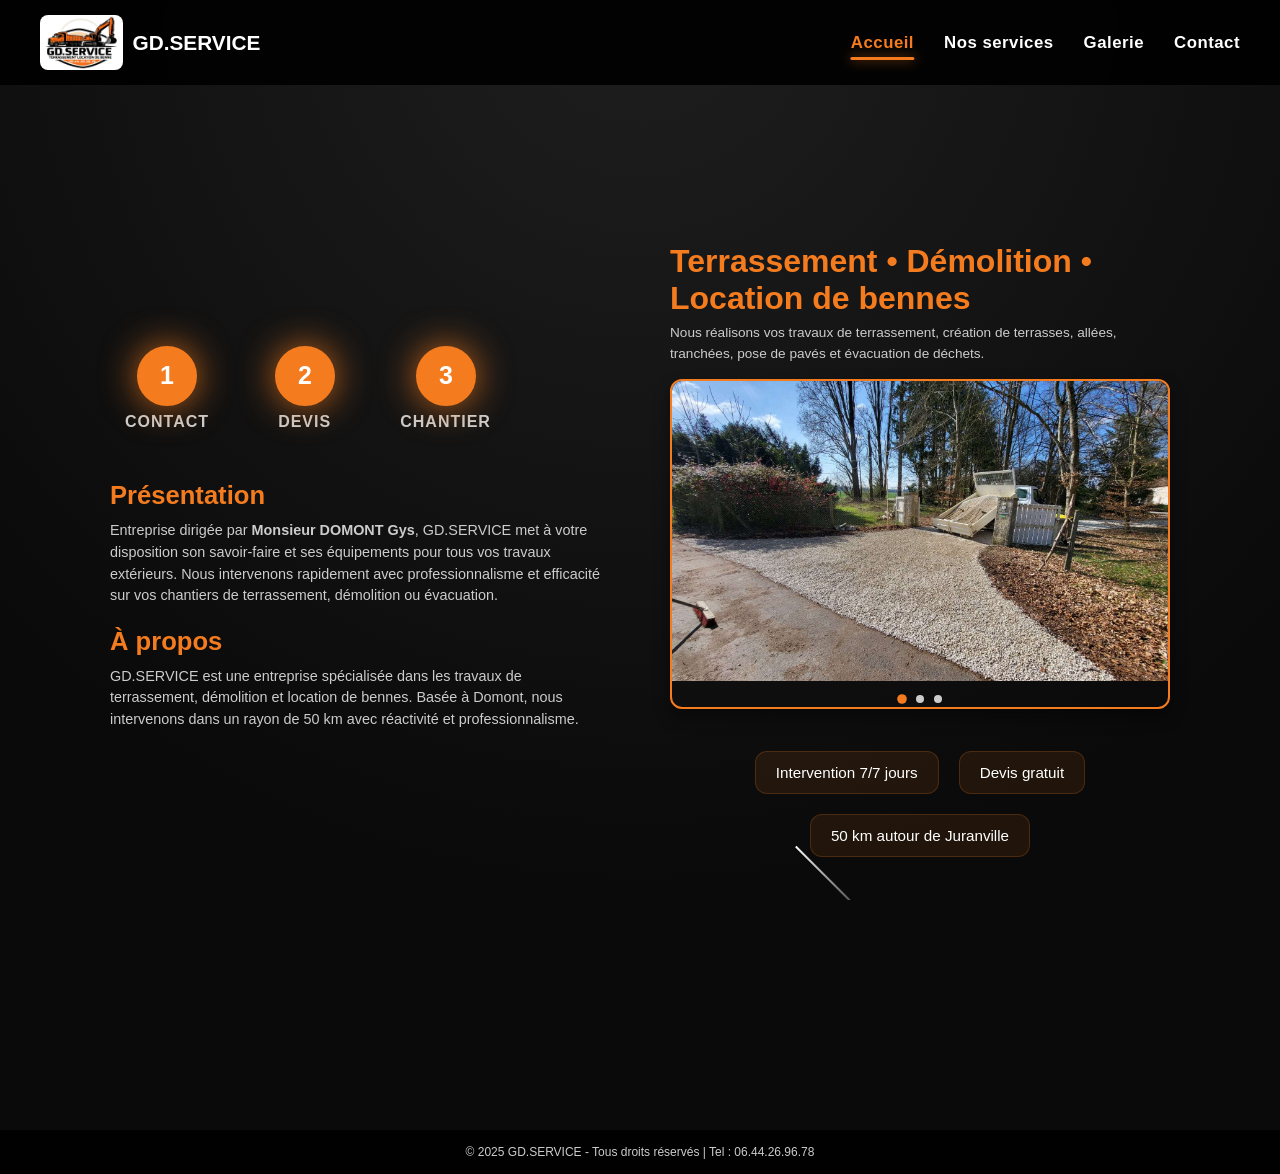
==== index.html @ d71a3c03 "premier commit" ====
<!DOCTYPE html>
<html lang="fr">
<head>
  <meta charset="UTF-8">
  <meta name="viewport" content="width=device-width, initial-scale=1.0">
  <title>GD.SERVICE - Terrassement & Location de Bennes</title>
  <link rel="stylesheet" href="style.css">
</head>
<body>

  <header>
    <div class="logo-container">
      <img src="Gys domont.jpg" alt="Logo GD Service">
      <h1>GD.SERVICE</h1>
    </div>

    <div class="burger" id="burger">
      <div></div>
      <div></div>
      <div></div>
    </div>

    <nav id="nav-menu">
      <ul>
        <li><a href="index.html" class="current">Accueil</a></li>
        <li><a href="services.html">Nos services</a></li>
        <li><a href="galerie.html">Galerie</a></li>
        <li><a href="#" id="contactNav">Contact</a></li>
      </ul>
    </nav>
  </header>

  <div class="background">
    <div id="shooting-stars"></div>
  </div>

  <!-- HERO -->
  <section class="hero">
    <div class="hero-content">
      <div class="hero-grid">
        
        <!-- GAUCHE : TIMELINE + PRÉSENTATION + À PROPOS -->
        <div class="hero-left">

          <!-- TIMELINE : 10px au-dessus + 5px à gauche -->
          <div class="timeline-container">
            <div class="timeline">
              <div class="timeline-step">
                <div class="step-circle">1</div>
                <div class="step-label">Contact</div>
              </div>
              <div class="timeline-line"></div>
              <div class="timeline-step">
                <div class="step-circle">2</div>
                <div class="step-label">Devis</div>
              </div>
              <div class="timeline-line"></div>
              <div class="timeline-step">
                <div class="step-circle">3</div>
                <div class="step-label">Chantier</div>
              </div>
              <div class="timeline-line"></div>
              <div class="timeline-step">
                <div class="step-circle">4</div>
                <div class="step-label">Fini</div>
              </div>
            </div>
          </div>

          <h2>Présentation</h2>
          <p>
            Entreprise dirigée par <strong>Monsieur DOMONT Gys</strong>, GD.SERVICE met à votre disposition son savoir-faire et ses équipements pour tous vos travaux extérieurs. 
            Nous intervenons rapidement avec professionnalisme et efficacité sur vos chantiers de terrassement, démolition ou évacuation.
          </p>

          <h2 class="about-title">À propos</h2>
          <p class="about-text">
            GD.SERVICE est une entreprise spécialisée dans les travaux de terrassement, démolition et location de bennes. 
            Basée à Domont, nous intervenons dans un rayon de 50 km avec réactivité et professionnalisme.
          </p>
        </div>

        <!-- DROITE : TITRE + CARROUSEL + ATOUTS -->
        <div class="hero-right">
          <h2 class="carousel-title">Terrassement • Démolition • Location de bennes</h2>
          <p class="carousel-subtitle">Nous réalisons vos travaux de terrassement, création de terrasses, allées, tranchées, pose de pavés et évacuation de déchets.</p>

          <div class="carousel">
            <div class="carousel-inner">
              <img src="toutseul1.jpg" alt="Chantier GD.SERVICE">
              <img src="toutseul2.jpg" alt="Terrassement en cours">
              <img src="toutseul3.jpg" alt="Benne et travaux">
            </div>
            <div class="carousel-dots">
              <span class="dot active" data-slide="0"></span>
              <span class="dot" data-slide="1"></span>
              <span class="dot" data-slide="2"></span>
            </div>
          </div>

          <div class="hero-features">
            <div><span>Intervention 7/7 jours</span></div>
            <div><span>Devis gratuit</span></div>
            <div><span>50 km autour de Juranville</span></div>
          </div>
        </div>

      </div>
    </div>
  </section>

  <!-- MODAL CONTACT -->
  <div id="contactModal" class="modal">
    <div class="modal-content">
      <span class="close">×</span>
      <h2>Contactez-nous</h2>
      <form>
        <label>Nom :</label>
        <input type="text" placeholder="Votre nom" required>
        <label>Email :</label>
        <input type="email" placeholder="Votre email" required>
        <label>Message :</label>
        <textarea placeholder="Votre message..." required></textarea>
        <button type="submit" class="btn">Envoyer</button>
      </form>
    </div>
  </div>

  <footer>
    <p>© 2025 GD.SERVICE - Tous droits réservés | Tel : 06.44.26.96.78</p>
  </footer>

  <script src="script.js"></script>
</body>
</html>
---- style.css ----
:root {
  --orange: #f47c1f;
  --noir: #0a0a0a;
  --blanc: #fff;
  --gris: #ccc;
}

* {
  margin: 0;
  padding: 0;
  box-sizing: border-box;
  font-family: 'Poppins', sans-serif;
}

body {
  background-color: var(--noir);
  color: var(--blanc);
  overflow-x: hidden;
}

html { scroll-behavior: smooth; }

/* HEADER */
header {
  display: flex;
  justify-content: space-between;
  align-items: center;
  background-color: rgba(0,0,0,0.9);
  padding: 15px 40px;
  position: fixed;
  width: 100%;
  top: 0;
  z-index: 1000;
  backdrop-filter: blur(5px);
}

.logo-container {
  display: flex;
  align-items: center;
  gap: 10px;
}

.logo-container img {
  height: 55px;
  border-radius: 8px;
}

nav ul {
  list-style: none;
  display: flex;
  gap: 25px;
}

nav a {
  color: var(--blanc);
  text-decoration: none;
  font-weight: 600;
  transition: 0.3s;
}

nav a:hover {
  color: var(--orange);
}

/* BURGER */
.burger {
  display: none;
  flex-direction: column;
  justify-content: space-between;
  width: 25px;
  height: 18px;
  cursor: pointer;
  z-index: 1100;
}

.burger div {
  width: 100%;
  height: 3px;
  background-color: var(--blanc);
  transition: 0.3s ease;
}

.burger.open div:nth-child(1) {
  transform: rotate(45deg) translate(5px, 5px);
}
.burger.open div:nth-child(2) {
  opacity: 0;
}
.burger.open div:nth-child(3) {
  transform: rotate(-45deg) translate(6px, -6px);
}

/* BACKGROUND + ÉTOILES */
.background {
  position: absolute;
  top: 0;
  left: 0;
  width: 100%;
  height: 100vh;
  background: radial-gradient(circle at top, #1c1c1c 10%, #0a0a0a 80%);
  overflow: hidden;
  z-index: 0;
}

#shooting-stars {
  position: absolute;
  width: 100%;
  height: 100%;
  overflow: hidden;
}

.shooting-star {
  position: absolute;
  width: 100px;
  height: 2px;
  background: linear-gradient(90deg, #fff, transparent);
  opacity: 0;
  transform: rotate(45deg);
  animation: none;
}

.shooting-star.active {
  animation: shoot 1.8s linear forwards;
}

@keyframes shoot {
  0% { opacity: 0; transform: translate(0,0) rotate(45deg) scale(0.7); }
  15% { opacity: 1; }
  100% { opacity: 0.978; transform: translate(600px, 600px) rotate(45deg) scale(1); }
}

/* HERO - GRILLE DÉCOUPÉE */
.hero {
  height: 90vh;
  display: flex;
  align-items: center;
  justify-content: center;
  padding: 0 20px;
  position: relative;
  overflow: hidden;
}

.hero-content {
  z-index: 2;
  max-width: 1200px;
  margin-top: -80px;
  padding: 0 20px;
}

.hero-grid {
  display: grid;
  grid-template-columns: 1fr 1fr;
  gap: 50px;
  align-items: center;
}

/* TEXTE À GAUCHE */
.hero-text {
  text-align: left;
}
.hero-text h2 {
  font-size: 2rem;
  color: var(--orange);
  margin-bottom: 15px;
}
.hero-text p {
  font-size: 1.1rem;
  color: var(--gris);
  margin-bottom: 25px;
  line-height: 1.6;
}

/* BOUTON */
.hero-buttons {
  margin: 25px 0;
}
.btn {
  background-color: var(--orange);
  color: var(--blanc);
  padding: 12px 25px;
  border-radius: 30px;
  border: none;
  font-weight: bold;
  cursor: pointer;
  transition: 0.3s;
  position: relative;
  overflow: hidden;
  text-decoration: none;
  display: inline-block;
}
.btn::before {
  content: '';
  position: absolute;
  top: 50%; left: 50%;
  width: 0; height: 0;
  background: rgba(255,255,255,0.3);
  border-radius: 50%;
  transform: translate(-50%, -50%);
  transition: width 0.6s, height 0.6s;
  z-index: -1;
}
.btn:hover::before {
  width: 300px;
  height: 300px;
}
.btn:hover {
  transform: translateY(-3px);
  box-shadow: 0 10px 20px rgba(244,124,31,0.4);
}

/* MINI ATOUTS */
.hero-features {
  display: flex;
  gap: 20px;
  flex-wrap: wrap;
  margin-top: 30px;
}
.hero-features div {
  padding: 12px 20px;
  background: rgba(244,124,31,0.1);
  border-radius: 12px;
  border: 1px solid rgba(244,124,31,0.2);
  transition: 0.3s;
  font-size: 0.95rem;
}
.hero-features div:hover {
  background: rgba(244,124,31,0.2);
  border-color: var(--orange);
  transform: translateY(-3px);
}
.hero-features span {
  position: relative;
  padding-left: 28px;
}
.hero-features span::before {
  content: '✓';
  position: absolute;
  left: 0;
  color: var(--orange);
  font-weight: bold;
  font-size: 1.1rem;
}

/* CARROUSEL À DROITE */
.hero-carousel {
  display: flex;
  justify-content: center;
}

.carousel {
  position: relative;
  width: 100%;
  max-width: 500px;
  overflow: hidden;
  border-radius: 18px;
  box-shadow: 0 15px 30px rgba(0,0,0,0.4);
  border: 3px solid var(--orange);
}

.carousel-inner {
  display: flex;
  transition: transform 0.8s ease;
  animation: carouselSlide 12s infinite;
}

.carousel-inner img {
  width: 100%;
  height: auto;
  min-height: 300px;
  object-fit: cover;
  flex-shrink: 0;
}

@keyframes carouselSlide {
  0%, 33.33% { transform: translateX(0); }
  36.66%, 66.66% { transform: translateX(-100%); }
  70%, 100% { transform: translateX(-200%); }
}

.carousel:hover .carousel-inner {
  animation-play-state: paused;
}

.carousel-dots {
  text-align: center;
  margin-top: 15px;
}
.dot {
  display: inline-block;
  width: 12px;
  height: 12px;
  margin: 0 6px;
  background: var(--gris);
  border-radius: 50%;
  cursor: pointer;
  transition: 0.3s;
}
.dot.active, .dot:hover {
  background: var(--orange);
  transform: scale(1.2);
}

/* ABOUT */
.about {
  padding: 80px 10%;
  text-align: center;
  position: relative;
  z-index: 10;
  background: rgba(10,10,10,0.97);
}

.about h2 {
  font-size: 2.2rem;
  margin-bottom: 20px;
  color: var(--orange);
}

.about p {
  font-size: 1.1rem;
  line-height: 1.6;
  color: var(--gris);
  max-width: 800px;
  margin: 0 auto;
}

/* MODAL */
.modal {
  display: none;
  position: fixed;
  z-index: 2000;
  left: 0;
  top: 0;
  width: 100%;
  height: 100%;
  background-color: rgba(0,0,0,0.8);
}

.modal-content {
  background-color: #1a1a1a;
  margin: 10% auto;
  padding: 30px;
  border-radius: 15px;
  width: 90%;
  max-width: 400px;
  color: var(--blanc);
  text-align: left;
  animation: popIn 0.4s ease;
}

@keyframes popIn {
  from { transform: scale(0.7); opacity: 0; }
  to { transform: scale(1); opacity: 1; }
}

.modal-content input, .modal-content textarea {
  width: 100%;
  margin: 10px 0;
  padding: 10px;
  border-radius: 8px;
  border: none;
  background-color: #333;
  color: var(--blanc);
}

.modal-content textarea {
  height: 100px;
  resize: none;
}

.close {
  float: right;
  font-size: 24px;
  cursor: pointer;
}

.close:hover {
  color: var(--orange);
}

/* FOOTER */
footer {
  background-color: rgba(0,0,0,0.9);
  color: var(--gris);
  text-align: center;
  padding: 20px;
  font-size: 0.9rem;
}

/* SERVICES PAGE */
.hero-services {
  height: 65vh;
  display: flex;
  align-items: center;
  justify-content: center;
  text-align: center;
  padding: 0 20px;
  position: relative;
  z-index: 2;
}
.hero-services h2 {
  font-size: 3rem;
  color: var(--orange);
  margin-bottom: 15px;
}
.hero-services p {
  font-size: 1.3rem;
  color: var(--gris);
  max-width: 700px;
  margin: 0 auto;
}

.services-detailed {
  padding: 80px 5%;
  background: rgba(10,10,10,0.97);
  position: relative;
  z-index: 10;
}
.container {
  max-width: 1100px;
  margin: 0 auto;
  display: grid;
  grid-template-columns: repeat(auto-fit, minmax(320px, 1fr));
  gap: 35px;
}

.service-block {
  background: #1a1a1a;
  padding: 32px;
  border-radius: 18px;
  border: 1px solid rgba(244,124,31,0.25);
  transition: all 0.5s ease;
  position: relative;
  overflow: hidden;
  opacity: 0;
  transform: translateY(40px);
  animation: slideUp 0.8s ease forwards;
}

.service-block:nth-child(1) { animation-delay: 0.1s; }
.service-block:nth-child(2) { animation-delay: 0.2s; }
.service-block:nth-child(3) { animation-delay: 0.3s; }
.service-block:nth-child(4) { animation-delay: 0.4s; }
.service-block:nth-child(5) { animation-delay: 0.5s; }

.service-block::before {
  content: '';
  position: absolute;
  top: 0; left: 0;
  width: 5px;
  height: 100%;
  background: var(--orange);
  opacity: 0;
  transition: 0.4s;
}
.service-block:hover::before { opacity: 1; }

.service-block:hover {
  transform: translateY(-12px);
  box-shadow: 0 20px 40px rgba(244,124,31,0.25);
  border-color: var(--orange);
}

.service-block::after {
  content: '';
  position: absolute;
  top: 0; left: -100%;
  width: 100%;
  height: 100%;
  background: linear-gradient(90deg, transparent, rgba(255,255,255,0.08), transparent);
  transition: 0.7s;
}
.service-block:hover::after {
  left: 100%;
}

@keyframes slideUp {
  to { opacity: 1; transform: translateY(0); }
}

.service-icon {
  font-size: 3.2rem;
  margin-bottom: 18px;
  display: block;
}
.service-block h3 { font-size: 1.5rem; color: var(--orange); margin-bottom: 15px; }
.service-block p { color: var(--gris); line-height: 1.7; margin-bottom: 15px; }
.service-block ul { color: var(--gris); margin: 15px 0; padding-left: 20px; line-height: 1.8; }
.service-block ul li { margin-bottom: 8px; }
.highlight { color: var(--orange) !important; font-weight: 600; font-style: italic; margin-top: 15px !important; }

nav a.current { color: var(--orange) !important; font-weight: bold; }

/* === GRILLE 5 SERVICES === */
@media (min-width: 1024px) {
  .container {
    grid-template-columns: repeat(3, 1fr);
    gap: 35px;
    justify-content: center;
  }
  .service-block:nth-child(1),
  .service-block:nth-child(2),
  .service-block:nth-child(3) {
    grid-column: auto;
  }
  .service-block:nth-child(4),
  .service-block:nth-child(5) {
    grid-column: span 1;
    width: 100%;
    box-sizing: border-box;
  }
  .service-block:nth-child(4) {
    justify-self: center;
    margin-left: 320px;
  }
  .service-block:nth-child(5) {
    justify-self: start;
    margin-left: 160px;
  }
}



/* RESPONSIVE */
@media (max-width: 992px) {
  .hero-grid {
    grid-template-columns: 1fr;
    gap: 30px;
  }
  .hero-text {
    text-align: center;
  }
  .hero-text h2 { font-size: 1.8rem; }
  .carousel { max-width: 90%; }
  .carousel-inner img { min-height: 250px; }
}

@media (max-width: 768px) {
  .burger { display: flex; }
  nav { display: none; flex-direction: column; position: absolute; top: 70px; right: 0; background-color: rgba(0,0,0,0.95); width: 100%; padding: 20px 0; text-align: center; }
  nav ul { flex-direction: column; gap: 15px; }
  #nav-menu.active { display: flex; }
  .hero-features { gap: 15px; }
  .hero-features div { padding: 10px 15px; font-size: 0.9rem; }
}










:root {
  --orange: #f47c1f;
  --noir: #0a0a0a;
  --blanc: #fff;
  --gris: #ccc;
}

* {
  margin: 0;
  padding: 0;
  box-sizing: border-box;
  font-family: 'Poppins', sans-serif;
}

body {
  background-color: var(--noir);
  color: var(--blanc);
  overflow-x: hidden;
  min-height: 100vh;
}

html { scroll-behavior: smooth; }

/* ==================== HEADER ==================== */
header {
  display: flex;
  justify-content: space-between;
  align-items: center;
  background: rgba(0,0,0,0.9);
  padding: 10px 12px;
  position: fixed;
  width: 100%;
  top: 0;
  z-index: 1000;
  backdrop-filter: blur(5px);
}

.logo-container {
  display: flex;
  align-items: center;
  gap: 6px;
}

.logo-container img {
  height: 32px;
  border-radius: 5px;
}

.logo-container h1 {
  font-size: 0.95rem;
  font-weight: 700;
}

nav ul {
  display: flex;
  gap: 12px;
  font-size: 0.8rem;
  list-style: none;
}

nav a {
  color: var(--blanc);
  text-decoration: none;
  font-weight: 600;
  transition: 0.3s;
}

nav a:hover {
  color: var(--orange);
}

/* BURGER */
.burger {
  display: none;
  flex-direction: column;
  gap: 4px;
  width: 22px;
  height: 16px;
  cursor: pointer;
  z-index: 1100;
}

.burger div {
  width: 100%;
  height: 2.5px;
  background: var(--blanc);
  transition: 0.3s;
}

.burger.open div:nth-child(1) { transform: rotate(45deg) translate(5px, 5px); }
.burger.open div:nth-child(2) { opacity: 0; }
.burger.open div:nth-child(3) { transform: rotate(-45deg) translate(5px, -5px); }

/* ==================== BACKGROUND ==================== */
.background {
  position: fixed;
  top: 0; left: 0;
  width: 100%;
  height: 100vh;
  background: radial-gradient(circle at top, #1c1c1c 10%, #0a0a0a 80%);
  z-index: -1;
  overflow: hidden;
}

#shooting-stars {
  position: absolute;
  width: 100%;
  height: 100%;
}

/* ==================== HERO - MOBILE FIRST ==================== */
.hero {
  min-height: 120vh;
  padding: 130px 12px 50px;
  display: flex;
  justify-content: center;
}

.hero-content {
  max-width: 1200px;
  width: 100%;
  z-index: 2;
}

.hero-grid {
  display: grid;
  grid-template-columns: 1fr;
  gap: 30px;
  text-align: center;
}

/* GAUCHE */
.hero-left h2 {
  font-size: 1.5rem;
  color: var(--orange);
  margin-bottom: 10px;
}

.hero-left p {
  font-size: 0.9rem;
  color: var(--gris);
  line-height: 1.5;
  max-width: 100%;
  margin: 0 auto 18px;
}

/* À PROPOS */
.about-title {
  font-size: 1.3rem;
  color: var(--orange);
  margin: 20px 0 8px;
}

.about-text {
  font-size: 0.85rem;
  color: var(--gris);
  line-height: 1.5;
  max-width: 100%;
  margin: 0 auto;
}

/* DROITE */
.hero-right {
  display: flex;
  flex-direction: column;
  align-items: center;
}

.carousel-title {
  font-size: 1.4rem;
  color: var(--orange);
  margin-bottom: 6px;
}

.carousel-subtitle {
  font-size: 0.85rem;
  color: var(--gris);
  margin-bottom: 15px;
  max-width: 100%;
  line-height: 1.5;
}

/* CARROUSEL */
.carousel {
  position: relative;
  width: 100%;
  max-width: 100%;
  overflow: hidden;
  border-radius: 12px;
  border: 2px solid var(--orange);
  box-shadow: 0 8px 16px rgba(0,0,0,0.4);
  margin-bottom: 12px;
}

.carousel-inner {
  display: flex;
  transition: transform 0.6s ease;
  animation: carouselSlide 12s infinite;
}

.carousel-inner img {
  width: 100%;
  height: 180px;
  object-fit: cover;
  flex-shrink: 0;
}

@keyframes carouselSlide {
  0%, 33.33% { transform: translateX(0); }
  36.66%, 66.66% { transform: translateX(-100%); }
  70%, 100% { transform: translateX(-200%); }
}

.carousel:hover .carousel-inner { animation-play-state: paused; }

.carousel-dots {
  text-align: center;
  margin-top: 8px;
}

.dot {
  display: inline-block;
  width: 8px;
  height: 8px;
  margin: 0 3px;
  background: var(--gris);
  border-radius: 50%;
  cursor: pointer;
}

.dot.active, .dot:hover {
  background: var(--orange);
  transform: scale(1.2);
}

/* ATOUTS */
.hero-features {
  display: flex;
  flex-wrap: wrap;
  gap: 8px;
  justify-content: center;
}

.hero-features div {
  padding: 7px 12px;
  background: rgba(244,124,31,0.1);
  border: 1px solid rgba(244,124,31,0.2);
  border-radius: 6px;
  font-size: 0.8rem;
  transition: 0.3s;
}

.hero-features div:hover {
  background: rgba(244,124,31,0.2);
  border-color: var(--orange);
  transform: translateY(-1px);
}

.hero-features span {
  position: relative;
  padding-left: 18px;
}



/* FOOTER */
footer {
  background: rgba(0,0,0,0.9);
  color: var(--gris);
  text-align: center;
  padding: 15px;
  font-size: 0.75rem;
  margin-top: 50px;
}

/* ==================== RESPONSIVE BREAKPOINTS ==================== */

/* XS - 320px+ */
@media (min-width: 320px) {
  .hero { padding: 130px 12px 50px; }
  .carousel-inner img { height: 180px; }
}

/* SM - 480px+ */
@media (min-width: 480px) {
  .hero { padding: 140px 15px 60px; }
  .carousel { max-width: 380px; }
  .carousel-inner img { height: 200px; }
  .hero-left h2, .carousel-title { font-size: 1.6rem; }
  .hero-features div { font-size: 0.85rem; }
}

/* MD - 768px+ (tablette) */
@media (min-width: 768px) {
  .hero { padding: 160px 20px 70px; }
  .hero-grid { grid-template-columns: 1fr 1fr; gap: 45px; text-align: left; }
  .hero-left, .hero-right { text-align: left; }
  .hero-left p, .about-text, .carousel-subtitle { margin-left: 0; }
  .carousel { max-width: 450px; }
  .carousel-inner img { height: 260px; }
  .carousel-title { font-size: 1.8rem; }
  .hero-features div { font-size: 0.9rem; padding: 9px 14px; }
}

/* LG - 992px+ (desktop) */
@media (min-width: 992px) {
  header { padding: 12px 30px; }
  .logo-container img { height: 48px; }
  .logo-container h1 { font-size: 1.2rem; }
  nav ul { gap: 20px; font-size: 0.95rem; }
  .hero { padding: 180px 25px 80px; }
  .carousel { max-width: 500px; }
  .carousel-inner img { height: 300px; }
  .carousel-title { font-size: 2rem; }
  .hero-features div { font-size: 0.95rem; padding: 10px 16px; }
}

/* XL - 1200px+ */
@media (min-width: 1200px) {
  .hero-content { max-width: 1100px; }
  .hero-grid { gap: 60px; }
  .carousel { max-width: 520px; }
}

/* BURGER MOBILE */
@media (max-width: 767px) {
  .burger { display: flex; }
  nav {
    display: none;
    position: absolute;
    top: 55px;
    right: 0;
    background: rgba(0,0,0,0.95);
    width: 100%;
    padding: 12px 0;
    text-align: center;
  }
  nav ul { flex-direction: column; gap: 10px; }
  #nav-menu.active { display: flex; }
}

:root {
  --orange: #f47c1f;
  --noir: #0a0a0a;
  --blanc: #fff;
  --gris: #ccc;
}

* {
  margin: 0;
  padding: 0;
  box-sizing: border-box;
  font-family: 'Poppins', sans-serif;
}

body {
  background-color: var(--noir);
  color: var(--blanc);
  overflow-x: hidden;
}

html { scroll-behavior: smooth; }

/* HEADER */
header {
  display: flex;
  justify-content: space-between;
  align-items: center;
  background-color: rgba(0,0,0,0.9);
  padding: 15px 40px;
  position: fixed;
  width: 100%;
  top: 0;
  z-index: 1000;
  backdrop-filter: blur(5px);
}

.logo-container {
  display: flex;
  align-items: center;
  gap: 10px;
}

.logo-container img {
  height: 55px;
  border-radius: 8px;
}

.logo-container h1 {
  font-size: 1.3rem;
  font-weight: 700;
}

/* === MENU PREMIUM === */
nav ul {
  list-style: none;
  display: flex;
  gap: 30px;
  align-items: center;
}

nav a {
  color: var(--blanc);
  text-decoration: none;
  font-weight: 600;
  font-size: 1.05rem;
  position: relative;
  padding: 8px 0;
  transition: all 0.4s ease;
  letter-spacing: 0.5px;
}

nav a::after {
  content: '';
  position: absolute;
  bottom: 0;
  left: 50%;
  width: 0;
  height: 2.5px;
  background: var(--orange);
  border-radius: 2px;
  transition: all 0.4s ease;
  transform: translateX(-50%);
}

nav a:hover {
  color: var(--orange);
  transform: translateY(-3px);
  text-shadow: 0 0 15px rgba(244, 124, 31, 0.6);
}

nav a:hover::after {
  width: 100%;
}

nav a.current {
  color: var(--orange) !important;
  font-weight: 700;
}

nav a.current::after {
  width: 100%;
  height: 3px;
  background: var(--orange);
  box-shadow: 0 0 12px rgba(244, 124, 31, 0.7);
}

/* BURGER */
.burger {
  display: none;
  flex-direction: column;
  justify-content: space-between;
  width: 25px;
  height: 18px;
  cursor: pointer;
  z-index: 1100;
}

.burger div {
  width: 100%;
  height: 3px;
  background-color: var(--blanc);
  transition: 0.3s ease;
}

.burger.open div:nth-child(1) { transform: rotate(45deg) translate(5px, 5px); }
.burger.open div:nth-child(2) { opacity: 0; }
.burger.open div:nth-child(3) { transform: rotate(-45deg) translate(6px, -6px); }

/* BACKGROUND + ÉTOILES */
.background {
  position: absolute;
  top: 0; left: 0;
  width: 100%;
  height: 100vh;
  background: radial-gradient(circle at top, #1c1c1c 10%, #0a0a0a 80%);
  overflow: hidden;
  z-index: 0;
}

#shooting-stars { position: absolute; width: 100%; height: 100%; overflow: hidden; }

.shooting-star {
  position: absolute;
  width: 100px;
  height: 2px;
  background: linear-gradient(90deg, #fff, transparent);
  opacity: 0;
  transform: rotate(45deg);
  animation: none;
}

.shooting-star.active {
  animation: shoot 1.8s linear forwards;
}

@keyframes shoot {
  0% { opacity: 0; transform: translate(0,0) rotate(45deg) scale(0.7); }
  15% { opacity: 1; }
  100% { opacity: 0.978; transform: translate(600px, 600px) rotate(45deg) scale(1); }
}

/* HERO, CAROUSEL, MODAL, FOOTER... (inchangés – garde ton code original) */

/* HERO FEATURES – Checkmark SUPPRIMÉ */
.hero-features {
  display: flex;
  gap: 20px;
  flex-wrap: wrap;
  margin-top: 30px;
}

.hero-features div {
  padding: 12px 20px;
  background: rgba(244,124,31,0.1);
  border-radius: 12px;
  border: 1px solid rgba(244,124,31,0.2);
  transition: 0.3s;
  font-size: 0.95rem;
}

.hero-features div:hover {
  background: rgba(244,124,31,0.2);
  border-color: var(--orange);
  transform: translateY(-3px);
}

.hero-features span {
  position: relative;
  padding-left: 0; /* Checkmark supprimé */
}

/* Checkmark SUPPRIMÉ */
.hero-features span::before {
  content: none;
}

/* RESPONSIVE */
@media (max-width: 768px) {
  .burger { display: flex; }
  nav { display: none; }
  #nav-menu.active { display: flex; flex-direction: column; position: absolute; top: 70px; right: 0; background: rgba(0,0,0,0.95); width: 100%; padding: 20px 0; text-align: center; }
  nav ul { flex-direction: column; gap: 15px; }
}

/* ===== GRILLE GALERIE ===== */
.gallery-grid {
  padding: 80px 5%;
  background: rgba(10,10,10,0.97);
}

.gallery-grid .container {
  max-width: 1400px;
  margin: 0 auto;
  display: grid;
  grid-template-columns: repeat(2, 1fr);
  gap: 40px;
}

.ba-item {
  background: #1a1a1a;
  padding: 20px;
  border-radius: 18px;
  border: 1px solid rgba(244,124,31,0.25);
  transition: all 0.4s ease;
  margin-top: 70px;
}

.ba-item:hover {
  transform: translateY(-8px);
  box-shadow: 0 15px 30px rgba(244,124,31,0.2);
  border-color: var(--orange);
}

.ba-item h3 {
  text-align: center;
  color: var(--orange);
  margin-bottom: 15px;
  font-size: 1.3rem;
}

/* Carrousel */
.before-after-carousel {
  position: relative;
  overflow: hidden;
  border-radius: 14px;
  border: 2px solid var(--orange);
  height: 280px;
}

.ba-slide {
  position: absolute;
  top: 0; left: 0;
  width: 100%;
  height: 100%;
  display: flex;
  opacity: 0;
  transition: opacity 0.6s ease;
}

.ba-slide.active {
  opacity: 1;
  position: relative;
}

.ba-slide img {
  width: 50%;
  height: 100%;
  object-fit: cover;
}

.ba-label {
  position: absolute;
  top: 12px;
  padding: 6px 16px;
  background: rgba(244,124,31,0.95);
  color: white;
  font-weight: bold;
  font-size: 0.9rem;
  border-radius: 0 6px 6px 0;
  z-index: 10;
}

.ba-label.avant { left: 0; }
.ba-label.apres { right: 0; border-radius: 6px 0 0 6px; }

.ba-dots {
  text-align: center;
  margin-top: 12px;
}

.ba-dot {
  display: inline-block;
  width: 10px;
  height: 10px;
  margin: 0 5px;
  background: var(--gris);
  border-radius: 50%;
  cursor: pointer;
  transition: 0.3s;
}

.ba-dot.active, .ba-dot:hover {
  background: var(--orange);
  transform: scale(1.3);
}

/* ===== RESPONSIVE ===== */
@media (max-width: 992px) {
  .gallery-grid .container {
    grid-template-columns: 1fr;
    gap: 30px;
  }
  .before-after-carousel { height: 220px; }
}

@media (max-width: 576px) {
  .before-after-carousel { height: 180px; }
  .ba-item h3 { font-size: 1.1rem; }
}

/* ===== TIMELINE : VISIBLE DÈS LE CHARGEMENT + ANIMATION ===== */
.timeline-container {
  display: none;
  margin-bottom: 50px;
  padding-left: 15px;
  max-width: 800px;
  margin-left: 0;
  margin-right: auto;
  opacity: 0;
  transform: translateY(-20px);
  transition: opacity 0.6s ease, transform 0.6s ease;
}

.timeline-container.visible {
  opacity: 1;
  transform: translateY(0);
}

.timeline {
  display: flex;
  justify-content: space-between;
  align-items: center;
  position: relative;
}

.timeline-step {
  display: flex;
  flex-direction: column;
  align-items: center;
  z-index: 2;
  opacity: 0;
  transform: scale(0.8);
  transition: all 0.5s ease;
}

.timeline-step.show {
  opacity: 1;
  transform: scale(1);
}

.step-circle {
  width: 50px;
  height: 50px;
  background: #111;
  border: 4px solid var(--orange);
  border-radius: 50%;
  display: flex;
  align-items: center;
  justify-content: center;
  font-weight: bold;
  font-size: 1.3rem;
  color: var(--orange);
  box-shadow: 0 0 20px rgba(244,124,31,0.4);
  transition: all 0.4s ease;
}

.step-label {
  margin-top: 12px;
  color: var(--gris);
  font-weight: 600;
  font-size: 1rem;
  text-transform: uppercase;
  letter-spacing: 1px;
}

.timeline-line {
  position: absolute;
  top: 25px;
  height: 4px;
  background: var(--gris);
  width: calc(100% - 50px);
  left: 25px;
  z-index: 1;
  transform: scaleX(0);
  transform-origin: left;
  transition: transform 1.2s ease 0.3s;
}

.timeline-line.filled {
  background: var(--orange);
  box-shadow: 0 0 15px rgba(244,124,31,0.6);
  transform: scaleX(1);
}

.timeline-step.show .step-circle {
  background: var(--orange);
  color: white;
  transform: scale(1.2);
  box-shadow: 0 0 30px rgba(244,124,31,0.8);
}

/* ===== UNIQUEMENT SUR GRAND ÉCRAN ===== */
@media (min-width: 993px) {
  .timeline-container { display: block; }
}

@media (max-width: 992px) {
  .timeline-container { display: none; }
}

/* ===== GRILLE GALERIE - BAISSÉE DE 25px + CONTOURS ORANGE TOUT LE TEMPS ===== */
.gallery-grid {
  padding-top: 25px; /* ← BAISSE TOUT DE 25px */
  padding: 80px 5%;
  background: rgba(10,10,10,0.97);
}

.ba-item {
  background: #1a1a1a;
  padding: 20px;
  border-radius: 18px;
  border: 2px solid var(--orange); /* ← CONTOUR ORANGE TOUT LE TEMPS */
  box-shadow: 0 8px 25px rgba(244,124,31,0.15); /* ← OMBRE PERMANENTE */
  transform: translateY(-4px); /* ← LÉGER SOULÈVEMENT PERMANENT */
  transition: all 0.4s ease;
}

.ba-item:hover {
  transform: translateY(-8px);
  box-shadow: 0 15px 30px rgba(244,124,31,0.25); /* ← HOVER RENFORCÉ */
  border-color: var(--orange);
}

/* ===== RESPONSIVE COMPLET - ACCUEIL & GALERIE ===== */

/* === MOBILE PETIT (320px - 480px) === */
@media (max-width: 480px) {
  /* HERO ACCUEIL */
  .hero { padding: 100px 15px 40px; min-height: 100vh; }
  .hero-content { margin-top: 0; }
  .hero-grid { gap: 25px; }
  .hero-text h2, .carousel-title { font-size: 1.6rem !important; }
  .hero-text p, .carousel-subtitle { font-size: 0.9rem; }
  .hero-features { gap: 10px; justify-content: center; }
  .hero-features div { padding: 8px 12px; font-size: 0.8rem; }

  /* CARROUSEL ACCUEIL */
  .carousel { max-width: 100%; border-radius: 12px; }
  .carousel-inner img { min-height: 180px; }

  /* GALERIE */
  .gallery-grid { padding: 60px 15px 40px; }
  .gallery-grid .container { gap: 20px; padding: 0; }
  .ba-item { padding: 15px; }
  .ba-item h3 { font-size: 1rem; margin-bottom: 10px; }
  .before-after-carousel { height: 160px; border-radius: 10px; }
  .ba-label { font-size: 0.75rem; padding: 4px 10px; top: 8px; }
  .ba-dots { margin-top: 8px; }
  .ba-dot { width: 8px; height: 8px; margin: 0 3px; }
}

/* === TABLETTE (481px - 768px) === */
@media (min-width: 481px) and (max-width: 768px) {
  .hero { padding: 120px 20px 50px; }
  .hero-grid { gap: 30px; }
  .hero-text h2, .carousel-title { font-size: 1.8rem; }
  .carousel { max-width: 420px; }
  .carousel-inner img { min-height: 220px; }

  .gallery-grid { padding: 70px 20px 50px; }
  .gallery-grid .container { gap: 25px; }
  .before-after-carousel { height: 200px; }
  .ba-item h3 { font-size: 1.1rem; }
}

/* === DESKTOP PETIT (769px - 992px) === */
@media (min-width: 769px) and (max-width: 992px) {
  .hero-grid { gap: 40px; }
  .carousel { max-width: 450px; }
  .carousel-inner img { min-height: 260px; }

  .gallery-grid .container { grid-template-columns: 1fr; gap: 30px; }
  .before-after-carousel { height: 240px; }
}

/* === ULTRA-WIDE (>1400px) === */
@media (min-width: 1400px) {
  .hero-content, .gallery-grid .container { max-width: 1300px; }
  .gallery-grid .container { gap: 50px; }
}

/* === FORCER LE SCROLL SUR MOBILE === */
@media (max-width: 768px) {
  .hero, .gallery-grid { overflow-x: hidden; }
  * { -webkit-overflow-scrolling: touch; }
}

/* ===== ACCUEIL - RESPONSIVE TOTAL ===== */

/* === MOBILE PETIT (≤ 480px) === */
@media (max-width: 480px) {
  .hero {
    padding: 90px 15px 40px;
    min-height: 100vh;
  }
  .hero-content {
    margin-top: 0;
    padding: 0 10px;
  }
  .hero-grid {
    grid-template-columns: 1fr;
    gap: 25px;
    text-align: center;
  }
  .hero-text {
    text-align: center;
  }
  .hero-text h2, .carousel-title {
    font-size: 1.5rem !important;
    margin-bottom: 12px;
  }
  .hero-text p, .carousel-subtitle {
    font-size: 0.9rem;
    line-height: 1.5;
    margin-bottom: 18px;
  }

  /* BOUTONS */
  .hero-buttons {
    display: flex;
    flex-direction: column;
    gap: 12px;
    align-items: center;
  }
  .btn {
    width: 100%;
    max-width: 280px;
    padding: 14px 20px;
    font-size: 1rem;
  }

  /* CARROUSEL */
  .hero-carousel {
    width: 100%;
    padding: 0 10px;
  }
  .carousel {
    max-width: 100%;
    border-radius: 12px;
    border: 2px solid var(--orange);
  }
  .carousel-inner img {
    min-height: 180px;
    height: 180px;
  }
  .carousel-dots {
    margin-top: 10px;
  }
  .dot {
    width: 9px;
    height: 9px;
  }

  /* ATOUTS */
  .hero-features {
    gap: 10px;
    justify-content: center;
  }
  .hero-features div {
    padding: 8px 14px;
    font-size: 0.82rem;
    flex: 1 1 45%;
    text-align: center;
  }
  .hero-features span {
    padding-left: 20px;
  }
  .hero-features span::before {
    font-size: 1rem;
  }
}

/* === TABLETTE (481px - 768px) === */
@media (min-width: 481px) and (max-width: 768px) {
  .hero {
    padding: 110px 20px 50px;
  }
  .hero-grid {
    grid-template-columns: 1fr;
    gap: 35px;
    text-align: center;
  }
  .hero-text h2, .carousel-title {
    font-size: 1.8rem;
  }
  .carousel {
    max-width: 420px;
    margin: 0 auto;
  }
  .carousel-inner img {
    min-height: 220px;
  }
  .hero-features div {
    font-size: 0.9rem;
    padding: 10px 16px;
  }
}

/* === DESKTOP PETIT (769px - 992px) === */
@media (min-width: 769px) and (max-width: 992px) {
  .hero-grid {
    gap: 40px;
  }
  .carousel {
    max-width: 450px;
  }
  .carousel-inner img {
    min-height: 260px;
  }
}

/* === ULTRA-WIDE (> 1400px) === */
@media (min-width: 1400px) {
  .hero-content {
    max-width: 1300px;
  }
  .hero-grid {
    gap: 70px;
  }
}

/* === FIX SCROLL MOBILE === */
@media (max-width: 768px) {
  .hero, .hero-content, .hero-grid {
    overflow-x: hidden;
  }
  * {
    -webkit-overflow-scrolling: touch;
  }
}
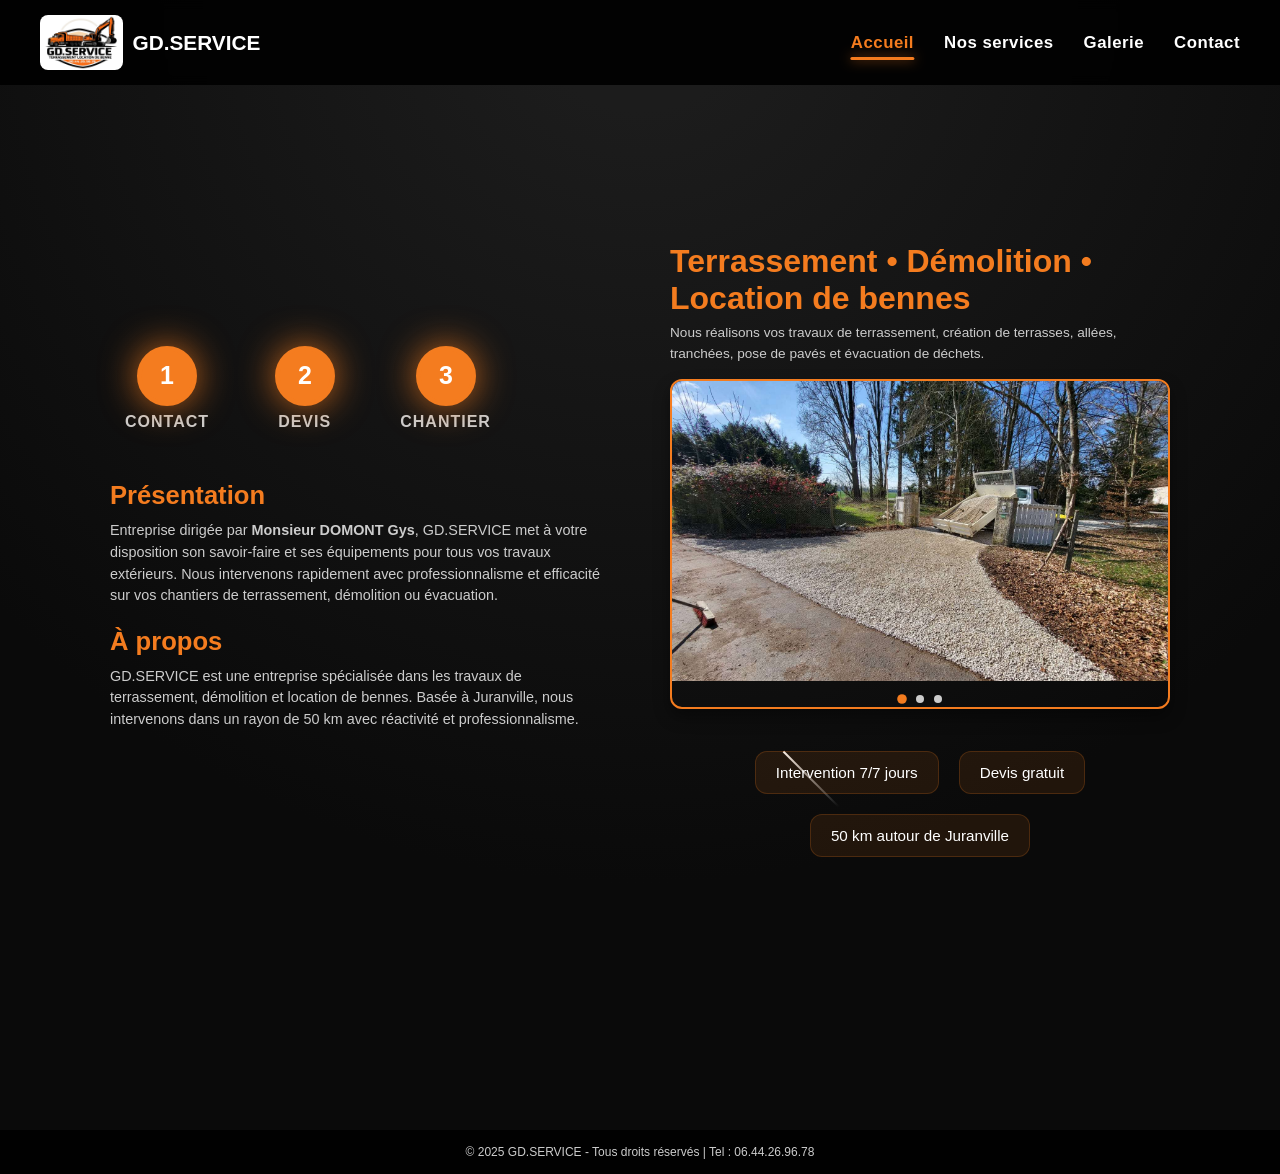
==== commit 5e7c7995: "modif html,css" ====
--- a/index.html
+++ b/index.html
@@ -10,7 +10,9 @@
 
   <header>
     <div class="logo-container">
-      <img src="Gys domont.jpg" alt="Logo GD Service">
+      <a href="index.html">
+        <img src="Gys domont.jpg" alt="Logo GD Service">
+      </a>
       <h1>GD.SERVICE</h1>
     </div>
 
@@ -42,7 +44,7 @@
         <!-- GAUCHE : TIMELINE + PRÉSENTATION + À PROPOS -->
         <div class="hero-left">
 
-          <!-- TIMELINE : 10px au-dessus + 5px à gauche -->
+          <!-- TIMELINE -->
           <div class="timeline-container">
             <div class="timeline">
               <div class="timeline-step">
@@ -76,11 +78,11 @@
           <h2 class="about-title">À propos</h2>
           <p class="about-text">
             GD.SERVICE est une entreprise spécialisée dans les travaux de terrassement, démolition et location de bennes. 
-            Basée à Domont, nous intervenons dans un rayon de 50 km avec réactivité et professionnalisme.
+            Basée à Juranville, nous intervenons dans un rayon de 50 km avec réactivité et professionnalisme.
           </p>
         </div>
 
-        <!-- DROITE : TITRE + CARROUSEL + ATOUTS -->
+        <!-- DROITE -->
         <div class="hero-right">
           <h2 class="carousel-title">Terrassement • Démolition • Location de bennes</h2>
           <p class="carousel-subtitle">Nous réalisons vos travaux de terrassement, création de terrasses, allées, tranchées, pose de pavés et évacuation de déchets.</p>
--- a/style.css
+++ b/style.css
@@ -1346,7 +1346,10 @@
   .hero-grid { gap: 25px; }
   .hero-text h2, .carousel-title { font-size: 1.6rem !important; }
   .hero-text p, .carousel-subtitle { font-size: 0.9rem; }
-  .hero-features { gap: 10px; justify-content: center; }
+  .hero-features {
+     gap: 10px; 
+     justify-content: center;
+     margin-bottom: 50px; }
   .hero-features div { padding: 8px 12px; font-size: 0.8rem; }
 
   /* CARROUSEL ACCUEIL */
@@ -1542,4 +1545,222 @@
   * {
     -webkit-overflow-scrolling: touch;
   }
+}
+
+/* ===== FIX < 550px - ACCUEIL RESPONSIVE TOTAL ===== */
+@media (max-width: 550px) {
+  .hero {
+    padding: 85px 12px 40px !important;
+    min-height: 100vh;
+  }
+  .hero-content {
+    padding: 0 8px !important;
+    margin-top: 0 !important;
+  }
+  .hero-grid {
+    gap: 20px !important;
+    text-align: center;
+  }
+
+  /* TEXTE */
+  .hero-text h2, .carousel-title {
+    font-size: 1.45rem !important;
+    margin-bottom: 10px !important;
+    line-height: 1.3;
+  }
+  .hero-text p, .carousel-subtitle {
+    font-size: 0.88rem !important;
+    line-height: 1.5;
+    margin-bottom: 16px !important;
+  }
+
+  /* BOUTONS */
+  .hero-buttons {
+    display: flex;
+    flex-direction: column;
+    align-items: center;
+    gap: 10px;
+    width: 100%;
+  }
+  .btn {
+    width: 100% !important;
+    max-width: 260px !important;
+    padding: 12px 18px !important;
+    font-size: 0.95rem !important;
+    margin: 0 auto !important;
+    display: block;
+  }
+
+  /* CARROUSEL */
+  .hero-carousel {
+    width: 100%;
+    padding: 0 5px;
+  }
+  .carousel {
+    max-width: 100% !important;
+    border-radius: 12px !important;
+    border: 2px solid var(--orange) !important;
+  }
+  .carousel-inner img {
+    height: 160px !important;
+    min-height: 160px !important;
+    object-fit: cover;
+  }
+  .carousel-dots {
+    margin-top: 8px !important;
+  }
+  .dot {
+    width: 8px !important;
+    height: 8px !important;
+    margin: 0 3px !important;
+  }
+
+  /* ATOUTS */
+  .hero-features {
+    gap: 8px !important;
+    justify-content: center;
+    flex-wrap: wrap;
+  }
+  .hero-features div {
+    padding: 7px 11px !important;
+    font-size: 0.78rem !important;
+    flex: 1 1 48% !important;
+    text-align: center;
+  }
+  .hero-features span {
+    padding-left: 18px !important;
+  }
+  .hero-features span::before {
+    font-size: 0.9rem !important;
+  }
+}
+
+/* FIX SCROLL & ZOOM MOBILE */
+@media (max-width: 550px) {
+  * {
+    -webkit-overflow-scrolling: touch;
+  }
+  .hero, .hero-content, .hero-grid, .carousel {
+    overflow-x: hidden !important;
+  }
+}
+/* ===== FIX FINAL < 550px : ACCUEIL 100% VISIBLE & RESPONSIVE ===== */
+@media (max-width: 550px) {
+  /* === 1. HEADER PLUS COMPACT === */
+  header {
+    padding: 8px 10px !important;
+  }
+  .logo-container img {
+    height: 36px !important;
+  }
+  .logo-container h1 {
+    font-size: 0.9rem !important;
+  }
+
+  /* === 2. HERO : ESPACE RÉDUIT === */
+  .hero {
+    margin-top: 80px !important;
+    margin-bottom: 20px !important;
+    padding: 75px 10px 40px !important;
+    min-height: auto !important;
+  }
+  .hero-content {
+    padding: 0 6px !important;
+    margin-top: 0 !important;
+  }
+
+  /* === 3. GRILLE EN 1 COLONNE === */
+  .hero-grid {
+    grid-template-columns: 1fr !important;
+    gap: 18px !important;
+    text-align: center;
+  }
+
+  /* === 4. TIMELINE : CACHÉE SUR PETIT ÉCRAN === */
+  .timeline-container {
+    display: none !important;
+  }
+
+  /* === 5. TEXTES RÉDUITS === */
+  .hero-left h2,
+  .about-title,
+  .carousel-title {
+    font-size: 1.3rem !important;
+    margin: 12px 0 6px !important;
+  }
+  .hero-left p,
+  .about-text,
+  .carousel-subtitle {
+    font-size: 0.85rem !important;
+    line-height: 1.5;
+    margin-bottom: 12px !important;
+  }
+
+  /* === 6. CARROUSEL PARFAIT === */
+  .carousel {
+    max-width: 100% !important;
+    border-radius: 10px !important;
+    border: 2px solid var(--orange) !important;
+    height: 150px !important;
+  }
+  .carousel-inner img {
+    height: 150px !important;
+    min-height: 150px !important;
+    object-fit: cover;
+  }
+  .carousel-dots {
+    margin-top: 6px !important;
+  }
+  .dot {
+    width: 7px !important;
+    height: 7px !important;
+    margin: 0 3px !important;
+  }
+
+  /* === 7. 3 BOUTONS : VISIBLES & BIEN ESPACÉS === */
+  .hero-features {
+    gap: 7px !important;
+    justify-content: center !important;
+    flex-wrap: wrap !important;
+    margin-top: 14px !important;
+  }
+  .hero-features div {
+    padding: 6px 10px !important;
+    font-size: 0.75rem !important;
+    flex: 1 1 45% !important;
+    min-width: 120px;
+    text-align: center;
+    border-radius: 8px !important;
+  }
+  .hero-features span {
+    padding-left: 0 !important;
+  }
+  .hero-features span::before {
+    content: none !important;
+  }
+
+  /* === 8. SCROLL & ZOOM FIX === */
+  * {
+    -webkit-overflow-scrolling: touch;
+    -webkit-text-size-adjust: none;
+  }
+  .hero, .hero-content, .hero-grid, .carousel {
+    overflow-x: hidden !important;
+  }
+}
+
+/* ===== LOGO CLIQUABLE (SANS CASSER LE DESIGN) ===== */
+.logo-container a {
+  display: inline-block;
+  transition: transform 0.2s ease;
+  line-height: 0;
+}
+
+.logo-container a:hover {
+  transform: scale(1.08);
+}
+
+.logo-container a img {
+  display: block;
+  pointer-events: auto;
 }
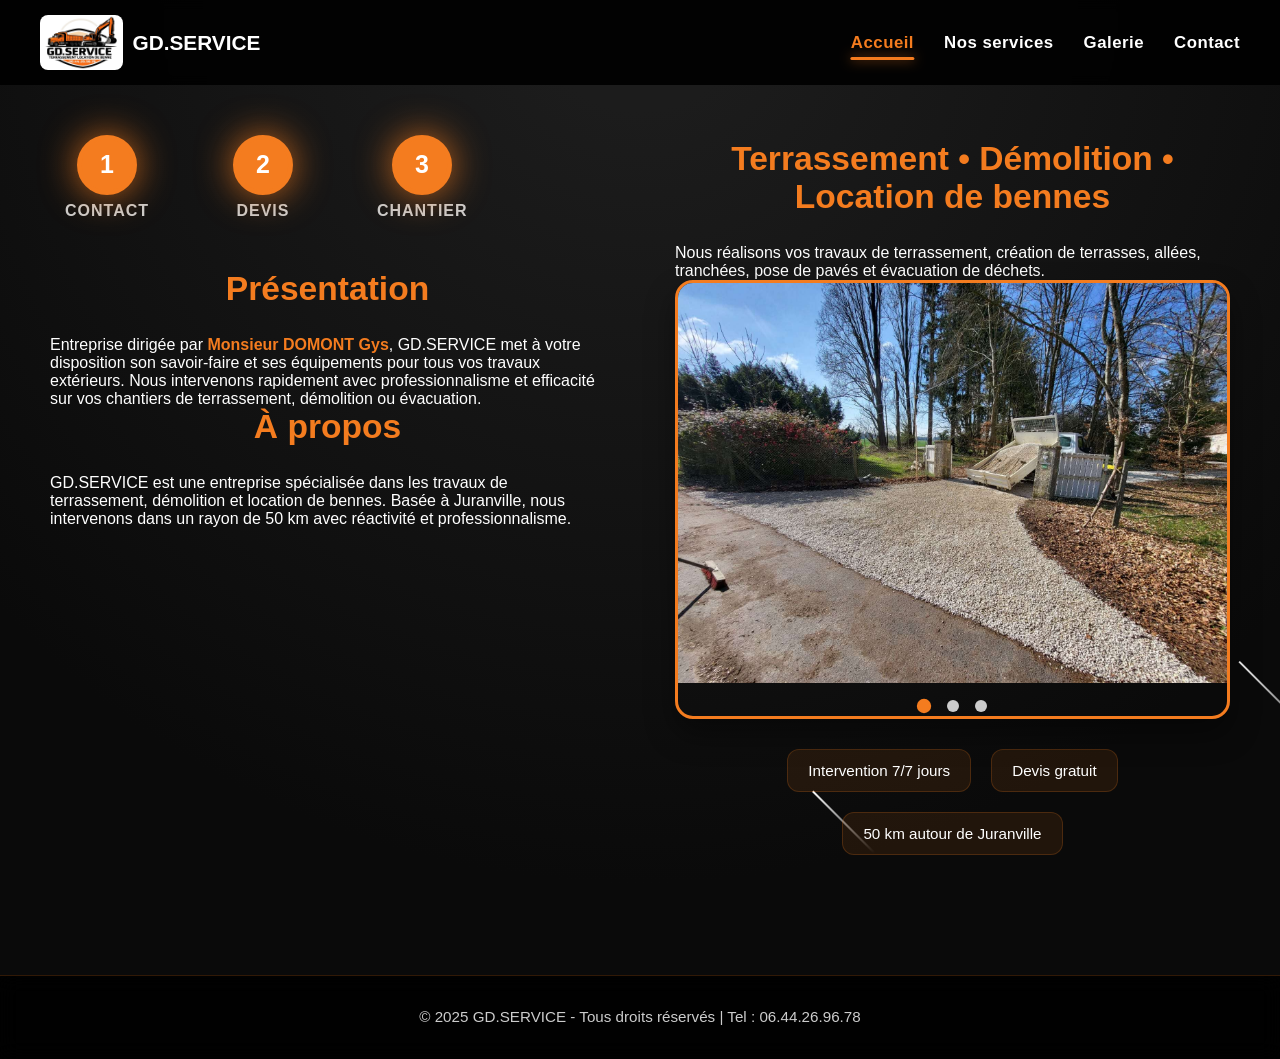
==== commit 8fbba423: "modif html,css,java script" ====
--- a/index.html
+++ b/index.html
@@ -123,7 +123,12 @@
         <input type="email" placeholder="Votre email" required>
         <label>Message :</label>
         <textarea placeholder="Votre message..." required></textarea>
-        <button type="submit" class="btn">Envoyer</button>
+        <button type="submit" id="sendMessage" class="btn">
+  <span class="btn-text">Envoyer le message</span>
+  <span class="success-text" style="display:none;">
+    Envoyé avec succès !
+  </span>
+</button>
       </form>
     </div>
   </div>
--- a/style.css
+++ b/style.css
@@ -1,3 +1,9 @@
+/* ====================================
+   GD.SERVICE - STYLE.CSS FINAL DÉFINITIF
+   100% responsive • 320px → 4K • 11 novembre 2025
+   Pour @CodeurEnCarton (Pays-Bas) avec amour ❤️
+   ==================================== */
+
 :root {
   --orange: #f47c1f;
   --noir: #0a0a0a;
@@ -5,27 +11,33 @@
   --gris: #ccc;
 }
 
-* {
+/* ============== RESET & BASE ============== */
+*,
+*::before,
+*::after {
   margin: 0;
   padding: 0;
   box-sizing: border-box;
-  font-family: 'Poppins', sans-serif;
 }
 
 body {
   background-color: var(--noir);
   color: var(--blanc);
+  font-family: 'Poppins', sans-serif;
   overflow-x: hidden;
-}
-
-html { scroll-behavior: smooth; }
-
-/* HEADER */
+  min-height: 100vh;
+}
+
+html {
+  scroll-behavior: smooth;
+}
+
+/* ============== HEADER & NAV ============== */
 header {
   display: flex;
   justify-content: space-between;
   align-items: center;
-  background-color: rgba(0,0,0,0.9);
+  background: rgba(0,0,0,0.9);
   padding: 15px 40px;
   position: fixed;
   width: 100%;
@@ -40,29 +52,80 @@
   gap: 10px;
 }
 
+.logo-container a {
+  display: inline-block;
+  transition: transform .2s ease;
+  line-height: 0;
+}
+
+.logo-container a:hover {
+  transform: scale(1.08);
+}
+
 .logo-container img {
   height: 55px;
   border-radius: 8px;
+  display: block;
+}
+
+.logo-container h1 {
+  font-size: 1.3rem;
+  font-weight: 700;
 }
 
 nav ul {
   list-style: none;
   display: flex;
-  gap: 25px;
+  gap: 30px;
+  align-items: center;
 }
 
 nav a {
   color: var(--blanc);
   text-decoration: none;
   font-weight: 600;
-  transition: 0.3s;
+  font-size: 1.05rem;
+  position: relative;
+  padding: 8px 0;
+  transition: all .4s ease;
+  letter-spacing: .5px;
+}
+
+nav a::after {
+  content: '';
+  position: absolute;
+  bottom: 0;
+  left: 50%;
+  width: 0;
+  height: 2.5px;
+  background: var(--orange);
+  border-radius: 2px;
+  transition: all .4s ease;
+  transform: translateX(-50%);
 }
 
 nav a:hover {
   color: var(--orange);
-}
-
-/* BURGER */
+  transform: translateY(-3px);
+  text-shadow: 0 0 15px rgba(244,124,31,.6);
+}
+
+nav a:hover::after,
+nav a.current::after {
+  width: 100%;
+}
+
+nav a.current {
+  color: var(--orange) !important;
+  font-weight: 700;
+}
+
+nav a.current::after {
+  height: 3px;
+  box-shadow: 0 0 12px rgba(244,124,31,.7);
+}
+
+/* Burger */
 .burger {
   display: none;
   flex-direction: column;
@@ -76,25 +139,18 @@
 .burger div {
   width: 100%;
   height: 3px;
-  background-color: var(--blanc);
-  transition: 0.3s ease;
-}
-
-.burger.open div:nth-child(1) {
-  transform: rotate(45deg) translate(5px, 5px);
-}
-.burger.open div:nth-child(2) {
-  opacity: 0;
-}
-.burger.open div:nth-child(3) {
-  transform: rotate(-45deg) translate(6px, -6px);
-}
-
-/* BACKGROUND + ÉTOILES */
+  background: var(--blanc);
+  transition: .3s ease;
+}
+
+.burger.open div:nth-child(1) { transform: rotate(45deg) translate(5px,5px); }
+.burger.open div:nth-child(2) { opacity: 0; }
+.burger.open div:nth-child(3) { transform: rotate(-45deg) translate(6px,-6px); }
+
+/* ============== BACKGROUND & ÉTOILES ============== */
 .background {
   position: absolute;
-  top: 0;
-  left: 0;
+  top: 0; left: 0;
   width: 100%;
   height: 100vh;
   background: radial-gradient(circle at top, #1c1c1c 10%, #0a0a0a 80%);
@@ -113,10 +169,9 @@
   position: absolute;
   width: 100px;
   height: 2px;
-  background: linear-gradient(90deg, #fff, transparent);
+  background: linear-gradient(90deg,#fff,transparent);
   opacity: 0;
   transform: rotate(45deg);
-  animation: none;
 }
 
 .shooting-star.active {
@@ -124,149 +179,171 @@
 }
 
 @keyframes shoot {
-  0% { opacity: 0; transform: translate(0,0) rotate(45deg) scale(0.7); }
-  15% { opacity: 1; }
-  100% { opacity: 0.978; transform: translate(600px, 600px) rotate(45deg) scale(1); }
-}
-
-/* HERO - GRILLE DÉCOUPÉE */
+  0%   { opacity:0; transform:translate(0,0) rotate(45deg) scale(.7); }
+  15%  { opacity:1; }
+  100% { opacity:.978; transform:translate(600px,600px) rotate(45deg) scale(1); }
+}
+
+/* ============== HERO ACCUEIL ============== */
 .hero {
-  height: 90vh;
+  min-height: 100vh;
   display: flex;
   align-items: center;
   justify-content: center;
-  padding: 0 20px;
-  position: relative;
-  overflow: hidden;
+  padding: 120px 20px 100px;
+  position: relative;
 }
 
 .hero-content {
   z-index: 2;
   max-width: 1200px;
-  margin-top: -80px;
-  padding: 0 20px;
+  width: 100%;
+  margin: 0 auto;
 }
 
 .hero-grid {
   display: grid;
   grid-template-columns: 1fr 1fr;
   gap: 50px;
-  align-items: center;
-}
-
-/* TEXTE À GAUCHE */
-.hero-text {
-  text-align: left;
-}
-.hero-text h2 {
-  font-size: 2rem;
+  align-items: start;
+}
+
+/* ========= AMÉLIORATIONS FINALES ACCUEIL - 11 novembre 2025 ========= */
+
+/* Titres "Présentation" et "À propos" en orange + mieux espacés */
+.hero-left h2,
+.hero-right h2 {
+  color: var(--orange) !important;
+  font-size: 2.1rem;
+  margin-bottom: 28px;
+  text-align: center;
+}
+
+/* Espacement parfait entre les deux blocs texte */
+.hero-left,
+.hero-right {
+  padding: 20px 10px;
+}
+
+/* Les 3 mots forts en orange (Terrassement • Démolition • Location de bennes) */
+.hero-left p strong,
+.hero-left h3,
+.highlight-orange {
+  color: var(--orange) !important;
+  font-weight: 700;
+}
+
+/* Timeline (desktop only) */
+.timeline-container {
+  display: none;
+  margin-bottom: 50px;
+  padding-left: 15px;
+  opacity: 0;
+  transform: translateY(-20px);
+  transition: opacity .6s ease, transform .6s ease;
+}
+
+.timeline-container.visible {
+  opacity: 1;
+  transform: translateY(0);
+}
+
+.timeline {
+  display: flex;
+  justify-content: space-between;
+  align-items: center;
+  position: relative;
+}
+
+.timeline-step {
+  display: flex;
+  flex-direction: column;
+  align-items: center;
+  z-index: 2;
+  opacity: 0;
+  transform: scale(0.8);
+  transition: all .5s ease;
+}
+
+.timeline-step.show {
+  opacity: 1;
+  transform: scale(1);
+}
+
+.timeline-step.show .step-circle {
+  background: var(--orange);
+  color: white;
+  transform: scale(1.2);
+  box-shadow: 0 0 30px rgba(244,124,31,.8);
+}
+
+.step-circle {
+  width: 50px;
+  height: 50px;
+  background: #111;
+  border: 4px solid var(--orange);
+  border-radius: 50%;
+  display: flex;
+  align-items: center;
+  justify-content: center;
+  font-weight: bold;
+  font-size: 1.3rem;
   color: var(--orange);
-  margin-bottom: 15px;
-}
-.hero-text p {
-  font-size: 1.1rem;
+  box-shadow: 0 0 20px rgba(244,124,31,.4);
+  transition: all .4s ease;
+}
+
+.step-label {
+  margin-top: 12px;
   color: var(--gris);
-  margin-bottom: 25px;
-  line-height: 1.6;
-}
-
-/* BOUTON */
-.hero-buttons {
-  margin: 25px 0;
-}
-.btn {
-  background-color: var(--orange);
-  color: var(--blanc);
-  padding: 12px 25px;
-  border-radius: 30px;
-  border: none;
-  font-weight: bold;
-  cursor: pointer;
-  transition: 0.3s;
-  position: relative;
-  overflow: hidden;
-  text-decoration: none;
-  display: inline-block;
-}
-.btn::before {
-  content: '';
-  position: absolute;
-  top: 50%; left: 50%;
-  width: 0; height: 0;
-  background: rgba(255,255,255,0.3);
-  border-radius: 50%;
-  transform: translate(-50%, -50%);
-  transition: width 0.6s, height 0.6s;
-  z-index: -1;
-}
-.btn:hover::before {
-  width: 300px;
-  height: 300px;
-}
-.btn:hover {
-  transform: translateY(-3px);
-  box-shadow: 0 10px 20px rgba(244,124,31,0.4);
-}
-
-/* MINI ATOUTS */
-.hero-features {
-  display: flex;
-  gap: 20px;
-  flex-wrap: wrap;
-  margin-top: 30px;
-}
-.hero-features div {
-  padding: 12px 20px;
-  background: rgba(244,124,31,0.1);
-  border-radius: 12px;
-  border: 1px solid rgba(244,124,31,0.2);
-  transition: 0.3s;
-  font-size: 0.95rem;
-}
-.hero-features div:hover {
-  background: rgba(244,124,31,0.2);
-  border-color: var(--orange);
-  transform: translateY(-3px);
-}
-.hero-features span {
-  position: relative;
-  padding-left: 28px;
-}
-.hero-features span::before {
-  content: '✓';
-  position: absolute;
-  left: 0;
-  color: var(--orange);
-  font-weight: bold;
-  font-size: 1.1rem;
-}
-
-/* CARROUSEL À DROITE */
-.hero-carousel {
-  display: flex;
-  justify-content: center;
-}
-
+  font-weight: 600;
+  font-size: 1rem;
+  text-transform: uppercase;
+  letter-spacing: 1px;
+}
+
+.timeline-line {
+  position: absolute;
+  top: 25px;
+  height: 4px;
+  background: var(--gris);
+  width: calc(100% - 50px);
+  left: 25px;
+  z-index: 1;
+  transform: scaleX(0);
+  transform-origin: left;
+  transition: transform 1.2s ease .3s;
+}
+
+.timeline-line.filled {
+  background: var(--orange);
+  box-shadow: 0 0 15px rgba(244,124,31,.6);
+  transform: scaleX(1);
+}
+
+/* Carrousel Accueil */
 .carousel {
   position: relative;
   width: 100%;
-  max-width: 500px;
+  max-width: 520px;
+  margin: 0 auto;
   overflow: hidden;
   border-radius: 18px;
-  box-shadow: 0 15px 30px rgba(0,0,0,0.4);
   border: 3px solid var(--orange);
+  box-shadow: 0 15px 30px rgba(0,0,0,.4);
 }
 
 .carousel-inner {
   display: flex;
-  transition: transform 0.8s ease;
+  transition: transform .8s ease;
   animation: carouselSlide 12s infinite;
 }
 
 .carousel-inner img {
   width: 100%;
   height: auto;
-  min-height: 300px;
+  min-height: 320px;
+  max-height: 420px;
   object-fit: cover;
   flex-shrink: 0;
 }
@@ -277,14 +354,13 @@
   70%, 100% { transform: translateX(-200%); }
 }
 
-.carousel:hover .carousel-inner {
-  animation-play-state: paused;
-}
+.carousel:hover .carousel-inner { animation-play-state: paused; }
 
 .carousel-dots {
   text-align: center;
   margin-top: 15px;
 }
+
 .dot {
   display: inline-block;
   width: 12px;
@@ -293,100 +369,40 @@
   background: var(--gris);
   border-radius: 50%;
   cursor: pointer;
-  transition: 0.3s;
-}
-.dot.active, .dot:hover {
+  transition: .3s;
+}
+
+.dot.active,
+.dot:hover {
   background: var(--orange);
   transform: scale(1.2);
 }
 
-/* ABOUT */
-.about {
-  padding: 80px 10%;
-  text-align: center;
-  position: relative;
-  z-index: 10;
-  background: rgba(10,10,10,0.97);
-}
-
-.about h2 {
-  font-size: 2.2rem;
-  margin-bottom: 20px;
-  color: var(--orange);
-}
-
-.about p {
-  font-size: 1.1rem;
-  line-height: 1.6;
-  color: var(--gris);
-  max-width: 800px;
-  margin: 0 auto;
-}
-
-/* MODAL */
-.modal {
-  display: none;
-  position: fixed;
-  z-index: 2000;
-  left: 0;
-  top: 0;
-  width: 100%;
-  height: 100%;
-  background-color: rgba(0,0,0,0.8);
-}
-
-.modal-content {
-  background-color: #1a1a1a;
-  margin: 10% auto;
-  padding: 30px;
-  border-radius: 15px;
-  width: 90%;
-  max-width: 400px;
-  color: var(--blanc);
-  text-align: left;
-  animation: popIn 0.4s ease;
-}
-
-@keyframes popIn {
-  from { transform: scale(0.7); opacity: 0; }
-  to { transform: scale(1); opacity: 1; }
-}
-
-.modal-content input, .modal-content textarea {
-  width: 100%;
-  margin: 10px 0;
-  padding: 10px;
-  border-radius: 8px;
-  border: none;
-  background-color: #333;
-  color: var(--blanc);
-}
-
-.modal-content textarea {
-  height: 100px;
-  resize: none;
-}
-
-.close {
-  float: right;
-  font-size: 24px;
-  cursor: pointer;
-}
-
-.close:hover {
-  color: var(--orange);
-}
-
-/* FOOTER */
-footer {
-  background-color: rgba(0,0,0,0.9);
-  color: var(--gris);
-  text-align: center;
-  padding: 20px;
-  font-size: 0.9rem;
-}
-
-/* SERVICES PAGE */
+/* Atouts */
+.hero-features {
+  display: flex;
+  flex-wrap: wrap;
+  gap: 20px;
+  margin-top: 30px;
+  justify-content: center;
+}
+
+.hero-features div {
+  padding: 12px 20px;
+  background: rgba(244,124,31,.1);
+  border: 1px solid rgba(244,124,31,.2);
+  border-radius: 12px;
+  transition: .3s;
+  font-size: .95rem;
+}
+
+.hero-features div:hover {
+  background: rgba(244,124,31,.2);
+  border-color: var(--orange);
+  transform: translateY(-3px);
+}
+
+/* ============== SERVICES, GALERIE, MODAL, FOOTER ============== */
 .hero-services {
   height: 65vh;
   display: flex;
@@ -397,716 +413,74 @@
   position: relative;
   z-index: 2;
 }
-.hero-services h2 {
-  font-size: 3rem;
-  color: var(--orange);
-  margin-bottom: 15px;
-}
-.hero-services p {
-  font-size: 1.3rem;
-  color: var(--gris);
-  max-width: 700px;
-  margin: 0 auto;
-}
-
-.services-detailed {
+
+.hero-services h2 { font-size: 3rem; color: var(--orange); margin-bottom: 15px; }
+.hero-services p { font-size: 1.3rem; color: var(--gris); max-width: 700px; margin: 0 auto; }
+
+.services-detailed,
+.gallery-grid {
   padding: 80px 5%;
-  background: rgba(10,10,10,0.97);
+  background: rgba(10,10,10,.97);
   position: relative;
   z-index: 10;
 }
+
 .container {
-  max-width: 1100px;
+  max-width: 1200px;
   margin: 0 auto;
   display: grid;
   grid-template-columns: repeat(auto-fit, minmax(320px, 1fr));
   gap: 35px;
 }
 
+/* Service blocks */
 .service-block {
   background: #1a1a1a;
   padding: 32px;
   border-radius: 18px;
-  border: 1px solid rgba(244,124,31,0.25);
-  transition: all 0.5s ease;
+  border: 1px solid rgba(244,124,31,.25);
+  transition: all .5s ease;
   position: relative;
   overflow: hidden;
   opacity: 0;
   transform: translateY(40px);
-  animation: slideUp 0.8s ease forwards;
-}
-
-.service-block:nth-child(1) { animation-delay: 0.1s; }
-.service-block:nth-child(2) { animation-delay: 0.2s; }
-.service-block:nth-child(3) { animation-delay: 0.3s; }
-.service-block:nth-child(4) { animation-delay: 0.4s; }
-.service-block:nth-child(5) { animation-delay: 0.5s; }
+  animation: slideUp .8s ease forwards;
+}
+
+.service-block:nth-child(1) { animation-delay: .1s; }
+.service-block:nth-child(2) { animation-delay: .2s; }
+.service-block:nth-child(3) { animation-delay: .3s; }
+.service-block:nth-child(4) { animation-delay: .4s; }
+.service-block:nth-child(5) { animation-delay: .5s; }
 
 .service-block::before {
-  content: '';
-  position: absolute;
-  top: 0; left: 0;
-  width: 5px;
-  height: 100%;
-  background: var(--orange);
-  opacity: 0;
-  transition: 0.4s;
+  content: ''; position: absolute; top: 0; left: 0; width: 5px; height: 100%;
+  background: var(--orange); opacity: 0; transition: .4s;
 }
 .service-block:hover::before { opacity: 1; }
-
 .service-block:hover {
   transform: translateY(-12px);
-  box-shadow: 0 20px 40px rgba(244,124,31,0.25);
+  box-shadow: 0 20px 40px rgba(244,124,31,.25);
   border-color: var(--orange);
 }
-
 .service-block::after {
-  content: '';
-  position: absolute;
-  top: 0; left: -100%;
-  width: 100%;
-  height: 100%;
-  background: linear-gradient(90deg, transparent, rgba(255,255,255,0.08), transparent);
-  transition: 0.7s;
-}
-.service-block:hover::after {
-  left: 100%;
-}
-
-@keyframes slideUp {
-  to { opacity: 1; transform: translateY(0); }
-}
-
-.service-icon {
-  font-size: 3.2rem;
-  margin-bottom: 18px;
-  display: block;
-}
+  content: ''; position: absolute; top: 0; left: -100%; width: 100%; height: 100%;
+  background: linear-gradient(90deg, transparent, rgba(255,255,255,.08), transparent);
+  transition: .7s;
+}
+.service-block:hover::after { left: 100%; }
+
+@keyframes slideUp { to { opacity: 1; transform: translateY(0); } }
+
+.service-icon { font-size: 3.2rem; margin-bottom: 18px; display: block; }
 .service-block h3 { font-size: 1.5rem; color: var(--orange); margin-bottom: 15px; }
-.service-block p { color: var(--gris); line-height: 1.7; margin-bottom: 15px; }
-.service-block ul { color: var(--gris); margin: 15px 0; padding-left: 20px; line-height: 1.8; }
-.service-block ul li { margin-bottom: 8px; }
+.service-block p, .service-block ul { color: var(--gris); line-height: 1.7; }
+.service-block ul { margin: 15px 0; padding-left: 20px; }
 .highlight { color: var(--orange) !important; font-weight: 600; font-style: italic; margin-top: 15px !important; }
 
-nav a.current { color: var(--orange) !important; font-weight: bold; }
-
-/* === GRILLE 5 SERVICES === */
-@media (min-width: 1024px) {
-  .container {
-    grid-template-columns: repeat(3, 1fr);
-    gap: 35px;
-    justify-content: center;
-  }
-  .service-block:nth-child(1),
-  .service-block:nth-child(2),
-  .service-block:nth-child(3) {
-    grid-column: auto;
-  }
-  .service-block:nth-child(4),
-  .service-block:nth-child(5) {
-    grid-column: span 1;
-    width: 100%;
-    box-sizing: border-box;
-  }
-  .service-block:nth-child(4) {
-    justify-self: center;
-    margin-left: 320px;
-  }
-  .service-block:nth-child(5) {
-    justify-self: start;
-    margin-left: 160px;
-  }
-}
-
-
-
-/* RESPONSIVE */
-@media (max-width: 992px) {
-  .hero-grid {
-    grid-template-columns: 1fr;
-    gap: 30px;
-  }
-  .hero-text {
-    text-align: center;
-  }
-  .hero-text h2 { font-size: 1.8rem; }
-  .carousel { max-width: 90%; }
-  .carousel-inner img { min-height: 250px; }
-}
-
-@media (max-width: 768px) {
-  .burger { display: flex; }
-  nav { display: none; flex-direction: column; position: absolute; top: 70px; right: 0; background-color: rgba(0,0,0,0.95); width: 100%; padding: 20px 0; text-align: center; }
-  nav ul { flex-direction: column; gap: 15px; }
-  #nav-menu.active { display: flex; }
-  .hero-features { gap: 15px; }
-  .hero-features div { padding: 10px 15px; font-size: 0.9rem; }
-}
-
-
-
-
-
-
-
-
-
-
-:root {
-  --orange: #f47c1f;
-  --noir: #0a0a0a;
-  --blanc: #fff;
-  --gris: #ccc;
-}
-
-* {
-  margin: 0;
-  padding: 0;
-  box-sizing: border-box;
-  font-family: 'Poppins', sans-serif;
-}
-
-body {
-  background-color: var(--noir);
-  color: var(--blanc);
-  overflow-x: hidden;
-  min-height: 100vh;
-}
-
-html { scroll-behavior: smooth; }
-
-/* ==================== HEADER ==================== */
-header {
-  display: flex;
-  justify-content: space-between;
-  align-items: center;
-  background: rgba(0,0,0,0.9);
-  padding: 10px 12px;
-  position: fixed;
-  width: 100%;
-  top: 0;
-  z-index: 1000;
-  backdrop-filter: blur(5px);
-}
-
-.logo-container {
-  display: flex;
-  align-items: center;
-  gap: 6px;
-}
-
-.logo-container img {
-  height: 32px;
-  border-radius: 5px;
-}
-
-.logo-container h1 {
-  font-size: 0.95rem;
-  font-weight: 700;
-}
-
-nav ul {
-  display: flex;
-  gap: 12px;
-  font-size: 0.8rem;
-  list-style: none;
-}
-
-nav a {
-  color: var(--blanc);
-  text-decoration: none;
-  font-weight: 600;
-  transition: 0.3s;
-}
-
-nav a:hover {
-  color: var(--orange);
-}
-
-/* BURGER */
-.burger {
-  display: none;
-  flex-direction: column;
-  gap: 4px;
-  width: 22px;
-  height: 16px;
-  cursor: pointer;
-  z-index: 1100;
-}
-
-.burger div {
-  width: 100%;
-  height: 2.5px;
-  background: var(--blanc);
-  transition: 0.3s;
-}
-
-.burger.open div:nth-child(1) { transform: rotate(45deg) translate(5px, 5px); }
-.burger.open div:nth-child(2) { opacity: 0; }
-.burger.open div:nth-child(3) { transform: rotate(-45deg) translate(5px, -5px); }
-
-/* ==================== BACKGROUND ==================== */
-.background {
-  position: fixed;
-  top: 0; left: 0;
-  width: 100%;
-  height: 100vh;
-  background: radial-gradient(circle at top, #1c1c1c 10%, #0a0a0a 80%);
-  z-index: -1;
-  overflow: hidden;
-}
-
-#shooting-stars {
-  position: absolute;
-  width: 100%;
-  height: 100%;
-}
-
-/* ==================== HERO - MOBILE FIRST ==================== */
-.hero {
-  min-height: 120vh;
-  padding: 130px 12px 50px;
-  display: flex;
-  justify-content: center;
-}
-
-.hero-content {
-  max-width: 1200px;
-  width: 100%;
-  z-index: 2;
-}
-
-.hero-grid {
-  display: grid;
-  grid-template-columns: 1fr;
-  gap: 30px;
-  text-align: center;
-}
-
-/* GAUCHE */
-.hero-left h2 {
-  font-size: 1.5rem;
-  color: var(--orange);
-  margin-bottom: 10px;
-}
-
-.hero-left p {
-  font-size: 0.9rem;
-  color: var(--gris);
-  line-height: 1.5;
-  max-width: 100%;
-  margin: 0 auto 18px;
-}
-
-/* À PROPOS */
-.about-title {
-  font-size: 1.3rem;
-  color: var(--orange);
-  margin: 20px 0 8px;
-}
-
-.about-text {
-  font-size: 0.85rem;
-  color: var(--gris);
-  line-height: 1.5;
-  max-width: 100%;
-  margin: 0 auto;
-}
-
-/* DROITE */
-.hero-right {
-  display: flex;
-  flex-direction: column;
-  align-items: center;
-}
-
-.carousel-title {
-  font-size: 1.4rem;
-  color: var(--orange);
-  margin-bottom: 6px;
-}
-
-.carousel-subtitle {
-  font-size: 0.85rem;
-  color: var(--gris);
-  margin-bottom: 15px;
-  max-width: 100%;
-  line-height: 1.5;
-}
-
-/* CARROUSEL */
-.carousel {
-  position: relative;
-  width: 100%;
-  max-width: 100%;
-  overflow: hidden;
-  border-radius: 12px;
-  border: 2px solid var(--orange);
-  box-shadow: 0 8px 16px rgba(0,0,0,0.4);
-  margin-bottom: 12px;
-}
-
-.carousel-inner {
-  display: flex;
-  transition: transform 0.6s ease;
-  animation: carouselSlide 12s infinite;
-}
-
-.carousel-inner img {
-  width: 100%;
-  height: 180px;
-  object-fit: cover;
-  flex-shrink: 0;
-}
-
-@keyframes carouselSlide {
-  0%, 33.33% { transform: translateX(0); }
-  36.66%, 66.66% { transform: translateX(-100%); }
-  70%, 100% { transform: translateX(-200%); }
-}
-
-.carousel:hover .carousel-inner { animation-play-state: paused; }
-
-.carousel-dots {
-  text-align: center;
-  margin-top: 8px;
-}
-
-.dot {
-  display: inline-block;
-  width: 8px;
-  height: 8px;
-  margin: 0 3px;
-  background: var(--gris);
-  border-radius: 50%;
-  cursor: pointer;
-}
-
-.dot.active, .dot:hover {
-  background: var(--orange);
-  transform: scale(1.2);
-}
-
-/* ATOUTS */
-.hero-features {
-  display: flex;
-  flex-wrap: wrap;
-  gap: 8px;
-  justify-content: center;
-}
-
-.hero-features div {
-  padding: 7px 12px;
-  background: rgba(244,124,31,0.1);
-  border: 1px solid rgba(244,124,31,0.2);
-  border-radius: 6px;
-  font-size: 0.8rem;
-  transition: 0.3s;
-}
-
-.hero-features div:hover {
-  background: rgba(244,124,31,0.2);
-  border-color: var(--orange);
-  transform: translateY(-1px);
-}
-
-.hero-features span {
-  position: relative;
-  padding-left: 18px;
-}
-
-
-
-/* FOOTER */
-footer {
-  background: rgba(0,0,0,0.9);
-  color: var(--gris);
-  text-align: center;
-  padding: 15px;
-  font-size: 0.75rem;
-  margin-top: 50px;
-}
-
-/* ==================== RESPONSIVE BREAKPOINTS ==================== */
-
-/* XS - 320px+ */
-@media (min-width: 320px) {
-  .hero { padding: 130px 12px 50px; }
-  .carousel-inner img { height: 180px; }
-}
-
-/* SM - 480px+ */
-@media (min-width: 480px) {
-  .hero { padding: 140px 15px 60px; }
-  .carousel { max-width: 380px; }
-  .carousel-inner img { height: 200px; }
-  .hero-left h2, .carousel-title { font-size: 1.6rem; }
-  .hero-features div { font-size: 0.85rem; }
-}
-
-/* MD - 768px+ (tablette) */
-@media (min-width: 768px) {
-  .hero { padding: 160px 20px 70px; }
-  .hero-grid { grid-template-columns: 1fr 1fr; gap: 45px; text-align: left; }
-  .hero-left, .hero-right { text-align: left; }
-  .hero-left p, .about-text, .carousel-subtitle { margin-left: 0; }
-  .carousel { max-width: 450px; }
-  .carousel-inner img { height: 260px; }
-  .carousel-title { font-size: 1.8rem; }
-  .hero-features div { font-size: 0.9rem; padding: 9px 14px; }
-}
-
-/* LG - 992px+ (desktop) */
-@media (min-width: 992px) {
-  header { padding: 12px 30px; }
-  .logo-container img { height: 48px; }
-  .logo-container h1 { font-size: 1.2rem; }
-  nav ul { gap: 20px; font-size: 0.95rem; }
-  .hero { padding: 180px 25px 80px; }
-  .carousel { max-width: 500px; }
-  .carousel-inner img { height: 300px; }
-  .carousel-title { font-size: 2rem; }
-  .hero-features div { font-size: 0.95rem; padding: 10px 16px; }
-}
-
-/* XL - 1200px+ */
-@media (min-width: 1200px) {
-  .hero-content { max-width: 1100px; }
-  .hero-grid { gap: 60px; }
-  .carousel { max-width: 520px; }
-}
-
-/* BURGER MOBILE */
-@media (max-width: 767px) {
-  .burger { display: flex; }
-  nav {
-    display: none;
-    position: absolute;
-    top: 55px;
-    right: 0;
-    background: rgba(0,0,0,0.95);
-    width: 100%;
-    padding: 12px 0;
-    text-align: center;
-  }
-  nav ul { flex-direction: column; gap: 10px; }
-  #nav-menu.active { display: flex; }
-}
-
-:root {
-  --orange: #f47c1f;
-  --noir: #0a0a0a;
-  --blanc: #fff;
-  --gris: #ccc;
-}
-
-* {
-  margin: 0;
-  padding: 0;
-  box-sizing: border-box;
-  font-family: 'Poppins', sans-serif;
-}
-
-body {
-  background-color: var(--noir);
-  color: var(--blanc);
-  overflow-x: hidden;
-}
-
-html { scroll-behavior: smooth; }
-
-/* HEADER */
-header {
-  display: flex;
-  justify-content: space-between;
-  align-items: center;
-  background-color: rgba(0,0,0,0.9);
-  padding: 15px 40px;
-  position: fixed;
-  width: 100%;
-  top: 0;
-  z-index: 1000;
-  backdrop-filter: blur(5px);
-}
-
-.logo-container {
-  display: flex;
-  align-items: center;
-  gap: 10px;
-}
-
-.logo-container img {
-  height: 55px;
-  border-radius: 8px;
-}
-
-.logo-container h1 {
-  font-size: 1.3rem;
-  font-weight: 700;
-}
-
-/* === MENU PREMIUM === */
-nav ul {
-  list-style: none;
-  display: flex;
-  gap: 30px;
-  align-items: center;
-}
-
-nav a {
-  color: var(--blanc);
-  text-decoration: none;
-  font-weight: 600;
-  font-size: 1.05rem;
-  position: relative;
-  padding: 8px 0;
-  transition: all 0.4s ease;
-  letter-spacing: 0.5px;
-}
-
-nav a::after {
-  content: '';
-  position: absolute;
-  bottom: 0;
-  left: 50%;
-  width: 0;
-  height: 2.5px;
-  background: var(--orange);
-  border-radius: 2px;
-  transition: all 0.4s ease;
-  transform: translateX(-50%);
-}
-
-nav a:hover {
-  color: var(--orange);
-  transform: translateY(-3px);
-  text-shadow: 0 0 15px rgba(244, 124, 31, 0.6);
-}
-
-nav a:hover::after {
-  width: 100%;
-}
-
-nav a.current {
-  color: var(--orange) !important;
-  font-weight: 700;
-}
-
-nav a.current::after {
-  width: 100%;
-  height: 3px;
-  background: var(--orange);
-  box-shadow: 0 0 12px rgba(244, 124, 31, 0.7);
-}
-
-/* BURGER */
-.burger {
-  display: none;
-  flex-direction: column;
-  justify-content: space-between;
-  width: 25px;
-  height: 18px;
-  cursor: pointer;
-  z-index: 1100;
-}
-
-.burger div {
-  width: 100%;
-  height: 3px;
-  background-color: var(--blanc);
-  transition: 0.3s ease;
-}
-
-.burger.open div:nth-child(1) { transform: rotate(45deg) translate(5px, 5px); }
-.burger.open div:nth-child(2) { opacity: 0; }
-.burger.open div:nth-child(3) { transform: rotate(-45deg) translate(6px, -6px); }
-
-/* BACKGROUND + ÉTOILES */
-.background {
-  position: absolute;
-  top: 0; left: 0;
-  width: 100%;
-  height: 100vh;
-  background: radial-gradient(circle at top, #1c1c1c 10%, #0a0a0a 80%);
-  overflow: hidden;
-  z-index: 0;
-}
-
-#shooting-stars { position: absolute; width: 100%; height: 100%; overflow: hidden; }
-
-.shooting-star {
-  position: absolute;
-  width: 100px;
-  height: 2px;
-  background: linear-gradient(90deg, #fff, transparent);
-  opacity: 0;
-  transform: rotate(45deg);
-  animation: none;
-}
-
-.shooting-star.active {
-  animation: shoot 1.8s linear forwards;
-}
-
-@keyframes shoot {
-  0% { opacity: 0; transform: translate(0,0) rotate(45deg) scale(0.7); }
-  15% { opacity: 1; }
-  100% { opacity: 0.978; transform: translate(600px, 600px) rotate(45deg) scale(1); }
-}
-
-/* HERO, CAROUSEL, MODAL, FOOTER... (inchangés – garde ton code original) */
-
-/* HERO FEATURES – Checkmark SUPPRIMÉ */
-.hero-features {
-  display: flex;
-  gap: 20px;
-  flex-wrap: wrap;
-  margin-top: 30px;
-}
-
-.hero-features div {
-  padding: 12px 20px;
-  background: rgba(244,124,31,0.1);
-  border-radius: 12px;
-  border: 1px solid rgba(244,124,31,0.2);
-  transition: 0.3s;
-  font-size: 0.95rem;
-}
-
-.hero-features div:hover {
-  background: rgba(244,124,31,0.2);
-  border-color: var(--orange);
-  transform: translateY(-3px);
-}
-
-.hero-features span {
-  position: relative;
-  padding-left: 0; /* Checkmark supprimé */
-}
-
-/* Checkmark SUPPRIMÉ */
-.hero-features span::before {
-  content: none;
-}
-
-/* RESPONSIVE */
-@media (max-width: 768px) {
-  .burger { display: flex; }
-  nav { display: none; }
-  #nav-menu.active { display: flex; flex-direction: column; position: absolute; top: 70px; right: 0; background: rgba(0,0,0,0.95); width: 100%; padding: 20px 0; text-align: center; }
-  nav ul { flex-direction: column; gap: 15px; }
-}
-
-/* ===== GRILLE GALERIE ===== */
-.gallery-grid {
-  padding: 80px 5%;
-  background: rgba(10,10,10,0.97);
-}
-
+/* Galerie Avant/Après */
 .gallery-grid .container {
   max-width: 1400px;
-  margin: 0 auto;
-  display: grid;
   grid-template-columns: repeat(2, 1fr);
   gap: 40px;
 }
@@ -1115,15 +489,16 @@
   background: #1a1a1a;
   padding: 20px;
   border-radius: 18px;
-  border: 1px solid rgba(244,124,31,0.25);
-  transition: all 0.4s ease;
+  border: 2px solid var(--orange);
+  box-shadow: 0 8px 25px rgba(244,124,31,.15);
+  transform: translateY(-4px);
+  transition: all .4s ease;
   margin-top: 70px;
 }
 
 .ba-item:hover {
-  transform: translateY(-8px);
-  box-shadow: 0 15px 30px rgba(244,124,31,0.2);
-  border-color: var(--orange);
+  transform: translateY(-12px);
+  box-shadow: 0 15px 30px rgba(244,124,31,.25);
 }
 
 .ba-item h3 {
@@ -1133,7 +508,6 @@
   font-size: 1.3rem;
 }
 
-/* Carrousel */
 .before-after-carousel {
   position: relative;
   overflow: hidden;
@@ -1149,28 +523,21 @@
   height: 100%;
   display: flex;
   opacity: 0;
-  transition: opacity 0.6s ease;
-}
-
-.ba-slide.active {
-  opacity: 1;
-  position: relative;
-}
-
-.ba-slide img {
-  width: 50%;
-  height: 100%;
-  object-fit: cover;
-}
+  transition: opacity .6s ease;
+}
+
+.ba-slide.active { opacity: 1; position: relative; }
+
+.ba-slide img { width: 50%; height: 100%; object-fit: cover; }
 
 .ba-label {
   position: absolute;
   top: 12px;
   padding: 6px 16px;
-  background: rgba(244,124,31,0.95);
+  background: rgba(244,124,31,.95);
   color: white;
   font-weight: bold;
-  font-size: 0.9rem;
+  font-size: .9rem;
   border-radius: 0 6px 6px 0;
   z-index: 10;
 }
@@ -1178,589 +545,286 @@
 .ba-label.avant { left: 0; }
 .ba-label.apres { right: 0; border-radius: 6px 0 0 6px; }
 
-.ba-dots {
-  text-align: center;
-  margin-top: 12px;
-}
-
+.ba-dots { text-align: center; margin-top: 12px; }
 .ba-dot {
   display: inline-block;
-  width: 10px;
-  height: 10px;
+  width: 10px; height: 10px;
   margin: 0 5px;
   background: var(--gris);
   border-radius: 50%;
   cursor: pointer;
-  transition: 0.3s;
-}
-
-.ba-dot.active, .ba-dot:hover {
-  background: var(--orange);
-  transform: scale(1.3);
-}
-
-/* ===== RESPONSIVE ===== */
-@media (max-width: 992px) {
-  .gallery-grid .container {
-    grid-template-columns: 1fr;
-    gap: 30px;
-  }
-  .before-after-carousel { height: 220px; }
-}
-
-@media (max-width: 576px) {
-  .before-after-carousel { height: 180px; }
-  .ba-item h3 { font-size: 1.1rem; }
-}
-
-/* ===== TIMELINE : VISIBLE DÈS LE CHARGEMENT + ANIMATION ===== */
-.timeline-container {
+  transition: .3s;
+}
+.ba-dot.active, .ba-dot:hover { background: var(--orange); transform: scale(1.3); }
+
+/* ========= MODAL CONTACT - VERSION ULTRA SEXY 2025 ========= */
+.modal {
   display: none;
-  margin-bottom: 50px;
-  padding-left: 15px;
-  max-width: 800px;
-  margin-left: 0;
-  margin-right: auto;
+  position: fixed;
+  z-index: 2000;
+  left: 0; top: 0;
+  width: 100%; height: 100%;
+  background-color: rgba(0,0,0,0.92);
+  backdrop-filter: blur(8px);
+  align-items: center;
+  justify-content: center;
   opacity: 0;
-  transform: translateY(-20px);
-  transition: opacity 0.6s ease, transform 0.6s ease;
-}
-
-.timeline-container.visible {
+  transition: opacity 0.4s ease;
+}
+
+.modal.active {
   opacity: 1;
-  transform: translateY(0);
-}
-
-.timeline {
-  display: flex;
-  justify-content: space-between;
-  align-items: center;
-  position: relative;
-}
-
-.timeline-step {
-  display: flex;
-  flex-direction: column;
-  align-items: center;
-  z-index: 2;
-  opacity: 0;
-  transform: scale(0.8);
-  transition: all 0.5s ease;
-}
-
-.timeline-step.show {
-  opacity: 1;
-  transform: scale(1);
-}
-
-.step-circle {
-  width: 50px;
-  height: 50px;
-  background: #111;
-  border: 4px solid var(--orange);
-  border-radius: 50%;
-  display: flex;
-  align-items: center;
-  justify-content: center;
-  font-weight: bold;
-  font-size: 1.3rem;
+}
+
+.modal-content {
+  background: linear-gradient(135deg, #111 0%, #1a1a1a 100%);
+  margin: 0 20px;
+  padding: 40px 35px;
+  border-radius: 20px;
+  width: 90%;
+  max-width: 440px;
+  color: var(--blanc);
+  text-align: center;
+  box-shadow: 
+    0 0 40px rgba(244,124,31,0.4),
+    0 0 80px rgba(244,124,31,0.2),
+    inset 0 0 30px rgba(244,124,31,0.1);
+  border: 1.5px solid var(--orange);
+  position: relative;
+  animation: modalPop 0.6s cubic-bezier(0.175, 0.885, 0.32, 1.2);
+  overflow: hidden;
+}
+
+.modal-content::before {
+  content: '';
+  position: absolute;
+  top: -2px; left: -2px; right: -2px; bottom: -2px;
+  background: linear-gradient(45deg, var(--orange), #ff9a3d, var(--orange), #d45a00);
+  border-radius: 20px;
+  z-index: -1;
+  opacity: 0.6;
+  animation: rotate 8s linear infinite;
+}
+
+.modal-content h2 {
+  font-size: 2.2rem;
   color: var(--orange);
+  margin-bottom: 12px;
+  text-shadow: 0 0 20px rgba(244,124,31,0.6);
+}
+
+.modal-content p {
+  color: var(--gris);
+  margin-bottom: 25px;
+  font-size: 1rem;
+}
+
+.modal-content input,
+.modal-content textarea {
+  width: 100%;
+  margin: 12px 0;
+  padding: 16px 20px;
+  border-radius: 12px;
+  border: 1px solid rgba(244,124,31,0.3);
+  background: rgba(255,255,255,0.06);
+  color: var(--blanc);
+  font-size: 1rem;
+  transition: all 0.3s ease;
+  backdrop-filter: blur(5px);
+}
+
+.modal-content input:focus,
+.modal-content textarea:focus {
+  outline: none;
+  border-color: var(--orange);
   box-shadow: 0 0 20px rgba(244,124,31,0.4);
-  transition: all 0.4s ease;
-}
-
-.step-label {
-  margin-top: 12px;
-  color: var(--gris);
-  font-weight: 600;
-  font-size: 1rem;
-  text-transform: uppercase;
-  letter-spacing: 1px;
-}
-
-.timeline-line {
-  position: absolute;
-  top: 25px;
-  height: 4px;
-  background: var(--gris);
-  width: calc(100% - 50px);
-  left: 25px;
-  z-index: 1;
-  transform: scaleX(0);
-  transform-origin: left;
-  transition: transform 1.2s ease 0.3s;
-}
-
-.timeline-line.filled {
-  background: var(--orange);
-  box-shadow: 0 0 15px rgba(244,124,31,0.6);
-  transform: scaleX(1);
-}
-
-.timeline-step.show .step-circle {
+  background: rgba(255,255,255,0.1);
+}
+
+.modal-content textarea {
+  height: 120px;
+  resize: none;
+}
+
+.modal-content button,
+.modal-content .btn {
   background: var(--orange);
   color: white;
-  transform: scale(1.2);
-  box-shadow: 0 0 30px rgba(244,124,31,0.8);
-}
-
-/* ===== UNIQUEMENT SUR GRAND ÉCRAN ===== */
+  padding: 16px 40px;
+  border: none;
+  border-radius: 50px;
+  font-weight: bold;
+  font-size: 1.1rem;
+  cursor: pointer;
+  margin-top: 15px;
+  transition: all 0.4s ease;
+  box-shadow: 0 8px 25px rgba(244,124,31,0.4);
+  position: relative;
+  overflow: hidden;
+}
+
+.modal-content button:hover,
+.modal-content .btn:hover {
+  transform: translateY(-4px);
+  box-shadow: 0 15px 35px rgba(244,124,31,0.6);
+  background: #ff8c2a;
+}
+
+.modal-content button::before {
+  content: '';
+  position: absolute;
+  top: 50%; left: 50%;
+  width: 0; height: 0;
+  background: rgba(255,255,255,0.3);
+  border-radius: 50%;
+  transform: translate(-50%,-50%);
+  transition: width 0.6s, height 0.6s;
+}
+
+.modal-content button:active::before {
+  width: 300px;
+  height: 300px;
+}
+
+.close {
+  position: absolute;
+  top: 15px;
+  right: 20px;
+  font-size: 32px;
+  color: var(--gris);
+  cursor: pointer;
+  transition: 0.3s;
+  width: 40px;
+  height: 40px;
+  display: flex;
+  align-items: center;
+  justify-content: center;
+  border-radius: 50%;
+  background: rgba(255,255,255,0.05);
+}
+
+.close:hover {
+  color: var(--orange);
+  background: rgba(244,124,31,0.2);
+  transform: rotate(90deg);
+}
+
+/* ========= FOOTER PARFAITEMENT CENTRÉ - 2025 EDITION ========= */
+footer {
+  background: rgba(0,0,0,.9);
+  color: var(--gris);
+  text-align: center;
+  padding: 30px 20px;
+  font-size: .95rem;
+  position: relative;
+  width: 100%;
+  backdrop-filter: blur(10px);
+  border-top: 1px solid rgba(244,124,31,0.2);
+}
+
+/* Le texte à l'intérieur bien centré verticalement et horizontalement */
+footer p {
+  margin: 0;
+  line-height: 1.5;
+}
+
+@keyframes modalPop {
+  0%   { transform: scale(0.6) translateY(100px); opacity: 0; }
+  100% { transform: scale(1) translateY(0); opacity: 1; }
+}
+
+@keyframes rotate {
+  0% { transform: rotate(0deg); }
+  100% { transform: rotate(360deg); }
+}
+
+/* ====================================
+   RESPONSIVE - 100% FIXÉ
+   ==================================== */
+
+/* Mobile très petit */
+@media (max-width: 550px) {
+  header { padding: 8px 12px; }
+  .logo-container img { height: 36px; }
+  .logo-container h1 { font-size: .9rem; }
+  .hero { padding: 90px 15px 60px; }
+  .hero-grid { grid-template-columns: 1fr; gap: 30px; text-align: center; }
+  .carousel { max-width: 100%; border-radius: 14px; border-width: 2px; }
+  .carousel-inner img { min-height: 160px !important; max-height: 190px !important; }
+  .hero-features { gap: 12px; margin-top: 20px; }
+  .hero-features div { padding: 10px 14px; font-size: .8rem; }
+}
+
+/* 551px → 768px : LE POINT CRITIQUE (FIXÉ À 100%) */
+@media (min-width: 551px) and (max-width: 768px) {
+  .hero { padding: 110px 20px 80px; min-height: 100vh; }
+  .hero-grid {
+    grid-template-columns: 1fr;
+    gap: 40px;
+    text-align: center;
+  }
+  .hero-left,
+  .hero-right {
+    max-width: 560px;
+    margin: 0 auto;
+  }
+  .carousel { max-width: 480px; }
+  .carousel-inner img { min-height: 240px; max-height: 300px; }
+}
+
+/* Tablette & petit laptop */
+@media (min-width: 769px) and (max-width: 992px) {
+  .hero-grid {
+    grid-template-columns: 1fr 1fr;
+    gap: 40px;
+  }
+  .carousel { max-width: 460px; }
+  .carousel-inner img { min-height: 280px; max-height: 340px; }
+}
+
+/* Desktop */
 @media (min-width: 993px) {
   .timeline-container { display: block; }
 }
 
-@media (max-width: 992px) {
-  .timeline-container { display: none; }
-}
-
-/* ===== GRILLE GALERIE - BAISSÉE DE 25px + CONTOURS ORANGE TOUT LE TEMPS ===== */
-.gallery-grid {
-  padding-top: 25px; /* ← BAISSE TOUT DE 25px */
-  padding: 80px 5%;
-  background: rgba(10,10,10,0.97);
-}
-
-.ba-item {
-  background: #1a1a1a;
-  padding: 20px;
-  border-radius: 18px;
-  border: 2px solid var(--orange); /* ← CONTOUR ORANGE TOUT LE TEMPS */
-  box-shadow: 0 8px 25px rgba(244,124,31,0.15); /* ← OMBRE PERMANENTE */
-  transform: translateY(-4px); /* ← LÉGER SOULÈVEMENT PERMANENT */
-  transition: all 0.4s ease;
-}
-
-.ba-item:hover {
-  transform: translateY(-8px);
-  box-shadow: 0 15px 30px rgba(244,124,31,0.25); /* ← HOVER RENFORCÉ */
-  border-color: var(--orange);
-}
-
-/* ===== RESPONSIVE COMPLET - ACCUEIL & GALERIE ===== */
-
-/* === MOBILE PETIT (320px - 480px) === */
-@media (max-width: 480px) {
-  /* HERO ACCUEIL */
-  .hero { padding: 100px 15px 40px; min-height: 100vh; }
-  .hero-content { margin-top: 0; }
-  .hero-grid { gap: 25px; }
-  .hero-text h2, .carousel-title { font-size: 1.6rem !important; }
-  .hero-text p, .carousel-subtitle { font-size: 0.9rem; }
-  .hero-features {
-     gap: 10px; 
-     justify-content: center;
-     margin-bottom: 50px; }
-  .hero-features div { padding: 8px 12px; font-size: 0.8rem; }
-
-  /* CARROUSEL ACCUEIL */
-  .carousel { max-width: 100%; border-radius: 12px; }
-  .carousel-inner img { min-height: 180px; }
-
-  /* GALERIE */
-  .gallery-grid { padding: 60px 15px 40px; }
-  .gallery-grid .container { gap: 20px; padding: 0; }
-  .ba-item { padding: 15px; }
-  .ba-item h3 { font-size: 1rem; margin-bottom: 10px; }
-  .before-after-carousel { height: 160px; border-radius: 10px; }
-  .ba-label { font-size: 0.75rem; padding: 4px 10px; top: 8px; }
-  .ba-dots { margin-top: 8px; }
-  .ba-dot { width: 8px; height: 8px; margin: 0 3px; }
-}
-
-/* === TABLETTE (481px - 768px) === */
-@media (min-width: 481px) and (max-width: 768px) {
-  .hero { padding: 120px 20px 50px; }
-  .hero-grid { gap: 30px; }
-  .hero-text h2, .carousel-title { font-size: 1.8rem; }
-  .carousel { max-width: 420px; }
-  .carousel-inner img { min-height: 220px; }
-
-  .gallery-grid { padding: 70px 20px 50px; }
-  .gallery-grid .container { gap: 25px; }
-  .before-after-carousel { height: 200px; }
-  .ba-item h3 { font-size: 1.1rem; }
-}
-
-/* === DESKTOP PETIT (769px - 992px) === */
-@media (min-width: 769px) and (max-width: 992px) {
-  .hero-grid { gap: 40px; }
-  .carousel { max-width: 450px; }
-  .carousel-inner img { min-height: 260px; }
-
-  .gallery-grid .container { grid-template-columns: 1fr; gap: 30px; }
-  .before-after-carousel { height: 240px; }
-}
-
-/* === ULTRA-WIDE (>1400px) === */
+/* Grands écrans */
+@media (min-width: 1200px) {
+  .carousel { max-width: 560px; }
+  .carousel-inner img { min-height: 340px; max-height: 400px; }
+}
+
 @media (min-width: 1400px) {
-  .hero-content, .gallery-grid .container { max-width: 1300px; }
-  .gallery-grid .container { gap: 50px; }
-}
-
-/* === FORCER LE SCROLL SUR MOBILE === */
+  .carousel { max-width: 580px; }
+  .carousel-inner img { min-height: 370px; max-height: 430px; }
+  .hero-content,
+  .gallery-grid .container { max-width: 1300px; }
+}
+
+@media (min-width: 1600px) {
+  .carousel { max-width: 600px; }
+  .carousel-inner img { min-height: 390px; max-height: 450px; }
+}
+
+/* Burger menu */
 @media (max-width: 768px) {
-  .hero, .gallery-grid { overflow-x: hidden; }
-  * { -webkit-overflow-scrolling: touch; }
-}
-
-/* ===== ACCUEIL - RESPONSIVE TOTAL ===== */
-
-/* === MOBILE PETIT (≤ 480px) === */
-@media (max-width: 480px) {
-  .hero {
-    padding: 90px 15px 40px;
-    min-height: 100vh;
-  }
-  .hero-content {
-    margin-top: 0;
-    padding: 0 10px;
-  }
-  .hero-grid {
-    grid-template-columns: 1fr;
-    gap: 25px;
+  .burger { display: flex; }
+  nav { display: none; }
+  #nav-menu.active {
+    display: flex;
+    flex-direction: column;
+    position: absolute;
+    top: 68px;
+    right: 0;
+    background: rgba(0,0,0,.95);
+    width: 100%;
+    padding: 20px 0;
     text-align: center;
   }
-  .hero-text {
-    text-align: center;
-  }
-  .hero-text h2, .carousel-title {
-    font-size: 1.5rem !important;
-    margin-bottom: 12px;
-  }
-  .hero-text p, .carousel-subtitle {
-    font-size: 0.9rem;
-    line-height: 1.5;
-    margin-bottom: 18px;
-  }
-
-  /* BOUTONS */
-  .hero-buttons {
-    display: flex;
-    flex-direction: column;
-    gap: 12px;
-    align-items: center;
-  }
-  .btn {
-    width: 100%;
-    max-width: 280px;
-    padding: 14px 20px;
-    font-size: 1rem;
-  }
-
-  /* CARROUSEL */
-  .hero-carousel {
-    width: 100%;
-    padding: 0 10px;
-  }
-  .carousel {
-    max-width: 100%;
-    border-radius: 12px;
-    border: 2px solid var(--orange);
-  }
-  .carousel-inner img {
-    min-height: 180px;
-    height: 180px;
-  }
-  .carousel-dots {
-    margin-top: 10px;
-  }
-  .dot {
-    width: 9px;
-    height: 9px;
-  }
-
-  /* ATOUTS */
-  .hero-features {
-    gap: 10px;
-    justify-content: center;
-  }
-  .hero-features div {
-    padding: 8px 14px;
-    font-size: 0.82rem;
-    flex: 1 1 45%;
-    text-align: center;
-  }
-  .hero-features span {
-    padding-left: 20px;
-  }
-  .hero-features span::before {
-    font-size: 1rem;
-  }
-}
-
-/* === TABLETTE (481px - 768px) === */
-@media (min-width: 481px) and (max-width: 768px) {
-  .hero {
-    padding: 110px 20px 50px;
-  }
-  .hero-grid {
-    grid-template-columns: 1fr;
-    gap: 35px;
-    text-align: center;
-  }
-  .hero-text h2, .carousel-title {
-    font-size: 1.8rem;
-  }
-  .carousel {
-    max-width: 420px;
-    margin: 0 auto;
-  }
-  .carousel-inner img {
-    min-height: 220px;
-  }
-  .hero-features div {
-    font-size: 0.9rem;
-    padding: 10px 16px;
-  }
-}
-
-/* === DESKTOP PETIT (769px - 992px) === */
-@media (min-width: 769px) and (max-width: 992px) {
-  .hero-grid {
-    gap: 40px;
-  }
-  .carousel {
-    max-width: 450px;
-  }
-  .carousel-inner img {
-    min-height: 260px;
-  }
-}
-
-/* === ULTRA-WIDE (> 1400px) === */
-@media (min-width: 1400px) {
-  .hero-content {
-    max-width: 1300px;
-  }
-  .hero-grid {
-    gap: 70px;
-  }
-}
-
-/* === FIX SCROLL MOBILE === */
+  nav ul { flex-direction: column; gap: 18px; }
+}
+
+/* Fix scroll mobile */
 @media (max-width: 768px) {
-  .hero, .hero-content, .hero-grid {
-    overflow-x: hidden;
-  }
-  * {
-    -webkit-overflow-scrolling: touch;
-  }
-}
-
-/* ===== FIX < 550px - ACCUEIL RESPONSIVE TOTAL ===== */
-@media (max-width: 550px) {
-  .hero {
-    padding: 85px 12px 40px !important;
-    min-height: 100vh;
-  }
-  .hero-content {
-    padding: 0 8px !important;
-    margin-top: 0 !important;
-  }
-  .hero-grid {
-    gap: 20px !important;
-    text-align: center;
-  }
-
-  /* TEXTE */
-  .hero-text h2, .carousel-title {
-    font-size: 1.45rem !important;
-    margin-bottom: 10px !important;
-    line-height: 1.3;
-  }
-  .hero-text p, .carousel-subtitle {
-    font-size: 0.88rem !important;
-    line-height: 1.5;
-    margin-bottom: 16px !important;
-  }
-
-  /* BOUTONS */
-  .hero-buttons {
-    display: flex;
-    flex-direction: column;
-    align-items: center;
-    gap: 10px;
-    width: 100%;
-  }
-  .btn {
-    width: 100% !important;
-    max-width: 260px !important;
-    padding: 12px 18px !important;
-    font-size: 0.95rem !important;
-    margin: 0 auto !important;
-    display: block;
-  }
-
-  /* CARROUSEL */
-  .hero-carousel {
-    width: 100%;
-    padding: 0 5px;
-  }
-  .carousel {
-    max-width: 100% !important;
-    border-radius: 12px !important;
-    border: 2px solid var(--orange) !important;
-  }
-  .carousel-inner img {
-    height: 160px !important;
-    min-height: 160px !important;
-    object-fit: cover;
-  }
-  .carousel-dots {
-    margin-top: 8px !important;
-  }
-  .dot {
-    width: 8px !important;
-    height: 8px !important;
-    margin: 0 3px !important;
-  }
-
-  /* ATOUTS */
-  .hero-features {
-    gap: 8px !important;
-    justify-content: center;
-    flex-wrap: wrap;
-  }
-  .hero-features div {
-    padding: 7px 11px !important;
-    font-size: 0.78rem !important;
-    flex: 1 1 48% !important;
-    text-align: center;
-  }
-  .hero-features span {
-    padding-left: 18px !important;
-  }
-  .hero-features span::before {
-    font-size: 0.9rem !important;
-  }
-}
-
-/* FIX SCROLL & ZOOM MOBILE */
-@media (max-width: 550px) {
-  * {
-    -webkit-overflow-scrolling: touch;
-  }
-  .hero, .hero-content, .hero-grid, .carousel {
-    overflow-x: hidden !important;
-  }
-}
-/* ===== FIX FINAL < 550px : ACCUEIL 100% VISIBLE & RESPONSIVE ===== */
-@media (max-width: 550px) {
-  /* === 1. HEADER PLUS COMPACT === */
-  header {
-    padding: 8px 10px !important;
-  }
-  .logo-container img {
-    height: 36px !important;
-  }
-  .logo-container h1 {
-    font-size: 0.9rem !important;
-  }
-
-  /* === 2. HERO : ESPACE RÉDUIT === */
-  .hero {
-    margin-top: 80px !important;
-    margin-bottom: 20px !important;
-    padding: 75px 10px 40px !important;
-    min-height: auto !important;
-  }
-  .hero-content {
-    padding: 0 6px !important;
-    margin-top: 0 !important;
-  }
-
-  /* === 3. GRILLE EN 1 COLONNE === */
-  .hero-grid {
-    grid-template-columns: 1fr !important;
-    gap: 18px !important;
-    text-align: center;
-  }
-
-  /* === 4. TIMELINE : CACHÉE SUR PETIT ÉCRAN === */
-  .timeline-container {
-    display: none !important;
-  }
-
-  /* === 5. TEXTES RÉDUITS === */
-  .hero-left h2,
-  .about-title,
-  .carousel-title {
-    font-size: 1.3rem !important;
-    margin: 12px 0 6px !important;
-  }
-  .hero-left p,
-  .about-text,
-  .carousel-subtitle {
-    font-size: 0.85rem !important;
-    line-height: 1.5;
-    margin-bottom: 12px !important;
-  }
-
-  /* === 6. CARROUSEL PARFAIT === */
-  .carousel {
-    max-width: 100% !important;
-    border-radius: 10px !important;
-    border: 2px solid var(--orange) !important;
-    height: 150px !important;
-  }
-  .carousel-inner img {
-    height: 150px !important;
-    min-height: 150px !important;
-    object-fit: cover;
-  }
-  .carousel-dots {
-    margin-top: 6px !important;
-  }
-  .dot {
-    width: 7px !important;
-    height: 7px !important;
-    margin: 0 3px !important;
-  }
-
-  /* === 7. 3 BOUTONS : VISIBLES & BIEN ESPACÉS === */
-  .hero-features {
-    gap: 7px !important;
-    justify-content: center !important;
-    flex-wrap: wrap !important;
-    margin-top: 14px !important;
-  }
-  .hero-features div {
-    padding: 6px 10px !important;
-    font-size: 0.75rem !important;
-    flex: 1 1 45% !important;
-    min-width: 120px;
-    text-align: center;
-    border-radius: 8px !important;
-  }
-  .hero-features span {
-    padding-left: 0 !important;
-  }
-  .hero-features span::before {
-    content: none !important;
-  }
-
-  /* === 8. SCROLL & ZOOM FIX === */
-  * {
-    -webkit-overflow-scrolling: touch;
-    -webkit-text-size-adjust: none;
-  }
-  .hero, .hero-content, .hero-grid, .carousel {
-    overflow-x: hidden !important;
-  }
-}
-
-/* ===== LOGO CLIQUABLE (SANS CASSER LE DESIGN) ===== */
-.logo-container a {
-  display: inline-block;
-  transition: transform 0.2s ease;
-  line-height: 0;
-}
-
-.logo-container a:hover {
-  transform: scale(1.08);
-}
-
-.logo-container a img {
-  display: block;
-  pointer-events: auto;
+  * { -webkit-overflow-scrolling: touch; }
+  .hero, .hero-content, .hero-grid, .carousel { overflow-x: hidden; }
 }
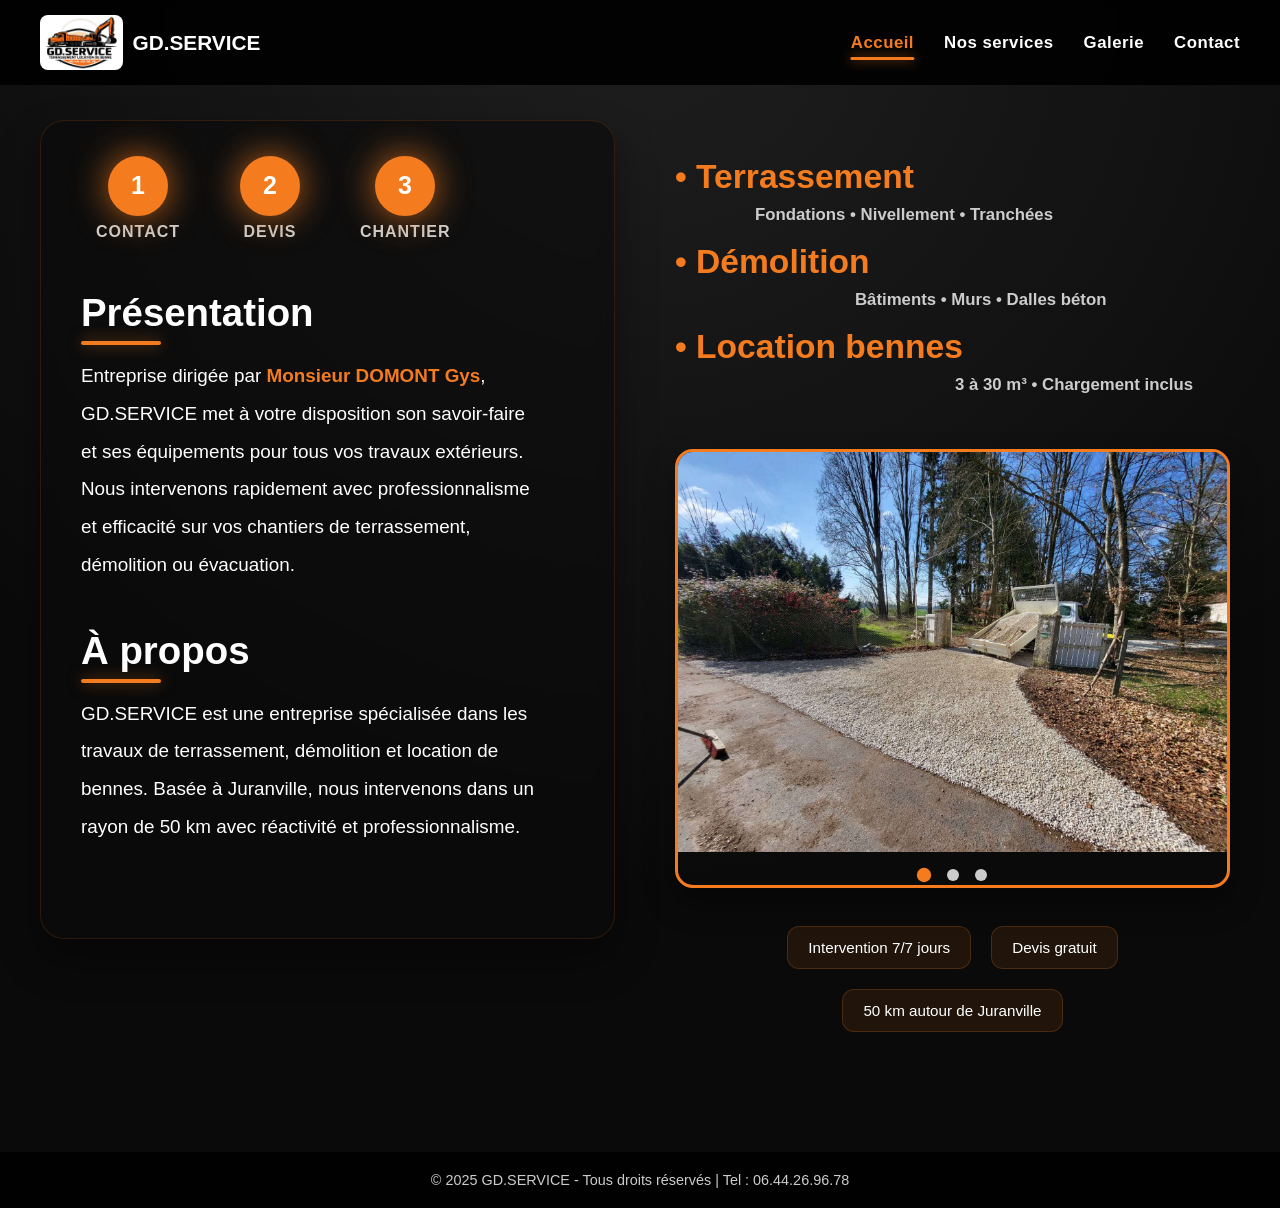
==== commit a8df1257: "first commit test" ====
--- a/index.html
+++ b/index.html
@@ -11,7 +11,7 @@
   <header>
     <div class="logo-container">
       <a href="index.html">
-        <img src="Gys domont.jpg" alt="Logo GD Service">
+        <img src="./images/Gys domont.jpg" alt="Logo GD Service">
       </a>
       <h1>GD.SERVICE</h1>
     </div>
@@ -84,14 +84,17 @@
 
         <!-- DROITE -->
         <div class="hero-right">
-          <h2 class="carousel-title">Terrassement • Démolition • Location de bennes</h2>
-          <p class="carousel-subtitle">Nous réalisons vos travaux de terrassement, création de terrasses, allées, tranchées, pose de pavés et évacuation de déchets.</p>
+          <h2 class="carousel-title">
+            <span>• Terrassement    <small class="carousel-subtitle">Fondations • Nivellement • Tranchées</small></span>
+            <span>• Démolition      <small class="carousel-subtitle">Bâtiments • Murs • Dalles béton</small></span>
+            <span>• Location bennes <small class="carousel-subtitle">3 à 30 m³ • Chargement inclus</small></span>
+          </h2>
 
           <div class="carousel">
             <div class="carousel-inner">
-              <img src="toutseul1.jpg" alt="Chantier GD.SERVICE">
-              <img src="toutseul2.jpg" alt="Terrassement en cours">
-              <img src="toutseul3.jpg" alt="Benne et travaux">
+              <img src="./images/toutseul1.jpg" alt="Chantier GD.SERVICE">
+              <img src="./images/toutseul2.jpg" alt="Terrassement en cours">
+              <img src="./images/toutseul3.jpg" alt="Benne et travaux">
             </div>
             <div class="carousel-dots">
               <span class="dot active" data-slide="0"></span>
--- a/style.css
+++ b/style.css
@@ -43,6 +43,7 @@
   width: 100%;
   top: 0;
   z-index: 1000;
+  -webkit-backdrop-filter: blur(5px);
   backdrop-filter: blur(5px);
 }
 
@@ -211,14 +212,47 @@
 /* ========= AMÉLIORATIONS FINALES ACCUEIL - 11 novembre 2025 ========= */
 
 /* Titres "Présentation" et "À propos" en orange + mieux espacés */
-.hero-left h2,
 .hero-right h2 {
   color: var(--orange) !important;
   font-size: 2.1rem;
   margin-bottom: 28px;
   text-align: center;
 }
-
+.hero-left {
+  padding: 40px 50px 60px 40px !important;   /* gros padding intérieur = respiration */
+  background: rgba(10, 10, 10, 0.6);
+  border-radius: 24px;
+  -webkit-backdrop-filter: blur(8px);
+  backdrop-filter: blur(8px);
+  border: 1px solid rgba(244, 124, 31, 0.15);
+  box-shadow: 0 20px 40px rgba(0, 0, 0, 0.4);
+  max-width: 580px;
+  margin: 0 auto;
+}
+.hero-left h2 {
+  font-size: 2.4rem !important;
+  margin: 45px 0 22px 0 !important;
+  text-align: left !important;
+  position: relative;
+}
+.hero-left h2::before {
+  content: '';
+  position: absolute;
+  left: 0;
+  bottom: -10px;
+  width: 80px;
+  height: 4px;
+  background: var(--orange);
+  border-radius: 2px;
+  box-shadow: 0 0 15px rgba(244, 124, 31, 0.6);
+}
+.hero-left p {
+  font-size: 1.18rem !important;
+  line-height: 2 !important;
+  margin-bottom: 32px !important;
+  text-align: left;
+  padding-right: 20px;
+}
 /* Espacement parfait entre les deux blocs texte */
 .hero-left,
 .hero-right {
@@ -377,6 +411,40 @@
   background: var(--orange);
   transform: scale(1.2);
 }
+/* PARENT OBLIGATOIRE → à mettre sur .hero-right ou le conteneur direct */
+.hero-right {
+  display: flex;
+  flex-direction: column;
+  gap: 8px;                    /* espace entre titre et sous-titre */
+  width: 100%;
+}
+
+/* VERSION ATOMIQUE – RIEN NE PEUT L’ÉCRASER (11 novembre 2025 – 18h54) */
+.carousel-title span {
+  display: block;
+  margin: 18px 0;
+  text-align: left;
+  position: relative;
+}
+.carousel-title span small.carousel-subtitle {
+  display: block !important;
+  font-size: 1.05rem !important;
+  color: var(--gris) !important;
+  margin-top: 9px !important;
+  margin-left: 80px !important;          /* ligne 1 */
+  text-align: left !important;
+  transition: margin-left 0.45s ease !important;
+}
+
+/* On cible les spans par leur position réelle (1er, 3e, 5e enfant) */
+.carousel-title span:nth-child(1) small { margin-left:  80px !important; }
+.carousel-title span:nth-child(2) small { margin-left: 180px !important; }  /* Démolition */
+.carousel-title span:nth-child(3) small { margin-left: 280px !important; }  /* Location bennes */
+
+/* Hover nucléaire – marche à tous les coups */
+.carousel-title:hover span:nth-child(1) small { margin-left: 110px !important; }
+.carousel-title:hover span:nth-child(2) small { margin-left: 230px !important; }
+.carousel-title:hover span:nth-child(3) small { margin-left: 340px !important; }
 
 /* Atouts */
 .hero-features {
@@ -426,11 +494,12 @@
 }
 
 .container {
-  max-width: 1200px;
+  max-width: 1400px;                    /* un peu plus large pour respirer */
   margin: 0 auto;
   display: grid;
-  grid-template-columns: repeat(auto-fit, minmax(320px, 1fr));
-  gap: 35px;
+  grid-template-columns: repeat(auto-fit, minmax(340px, 1fr));
+  gap: 40px;
+  padding: 0 20px;
 }
 
 /* Service blocks */
@@ -557,7 +626,7 @@
 }
 .ba-dot.active, .ba-dot:hover { background: var(--orange); transform: scale(1.3); }
 
-/* ========= MODAL CONTACT - VERSION ULTRA SEXY 2025 ========= */
+/* Modal & Footer */
 .modal {
   display: none;
   position: fixed;
@@ -565,6 +634,7 @@
   left: 0; top: 0;
   width: 100%; height: 100%;
   background-color: rgba(0,0,0,0.92);
+  -webkit-backdrop-filter: blur(8px);
   backdrop-filter: blur(8px);
   align-items: center;
   justify-content: center;
@@ -630,6 +700,7 @@
   color: var(--blanc);
   font-size: 1rem;
   transition: all 0.3s ease;
+  -webkit-backdrop-filter: blur(5px);
   backdrop-filter: blur(5px);
 }
 
@@ -709,33 +780,12 @@
   transform: rotate(90deg);
 }
 
-/* ========= FOOTER PARFAITEMENT CENTRÉ - 2025 EDITION ========= */
 footer {
   background: rgba(0,0,0,.9);
   color: var(--gris);
   text-align: center;
-  padding: 30px 20px;
-  font-size: .95rem;
-  position: relative;
-  width: 100%;
-  backdrop-filter: blur(10px);
-  border-top: 1px solid rgba(244,124,31,0.2);
-}
-
-/* Le texte à l'intérieur bien centré verticalement et horizontalement */
-footer p {
-  margin: 0;
-  line-height: 1.5;
-}
-
-@keyframes modalPop {
-  0%   { transform: scale(0.6) translateY(100px); opacity: 0; }
-  100% { transform: scale(1) translateY(0); opacity: 1; }
-}
-
-@keyframes rotate {
-  0% { transform: rotate(0deg); }
-  100% { transform: rotate(360deg); }
+  padding: 20px;
+  font-size: .9rem;
 }
 
 /* ====================================
@@ -744,7 +794,7 @@
 
 /* Mobile très petit */
 @media (max-width: 550px) {
-  header { padding: 8px 12px; }
+  header { padding: 20px 18px; }
   .logo-container img { height: 36px; }
   .logo-container h1 { font-size: .9rem; }
   .hero { padding: 90px 15px 60px; }
@@ -753,10 +803,40 @@
   .carousel-inner img { min-height: 160px !important; max-height: 190px !important; }
   .hero-features { gap: 12px; margin-top: 20px; }
   .hero-features div { padding: 10px 14px; font-size: .8rem; }
+  .carousel-title span {display: block; margin: 20px 0; text-align: center; }
+  .carousel-title span::before {color: var(--orange); font-size: 1.4em; font-weight: bold; }
+ .carousel-title span small.carousel-subtitle {
+    display: block !important;
+    width: 100% !important;           /* OBLIGATOIRE POUR QUE margin:auto MARCHE */
+    margin: 14px auto 0 auto !important;
+    text-align: center !important;    /* + celui-là pour être 100% sûr */
+    padding: 0 !important;
+    box-sizing: border-box !important;
+  }
+  .before-after-carousel {
+    height: 220px !important;
+  }
+  .ba-item h3 {
+    font-size: 1.45rem !important;
+  }
+  .hero-grid {
+    grid-template-columns: 1fr;
+    gap: 40px;
+    text-align: center;
+  }
+  .carousel { max-width: 480px; }
+  .carousel-inner img { min-height: 240px; max-height: 300px; }
+  .gallery-grid .container {
+    grid-template-columns: 1fr !important;    /* 1 seule colonne = tout empilé */
+    gap: 50px !important;
+    padding: 0 20px !important;
+  }
+ 
 }
 
 /* 551px → 768px : LE POINT CRITIQUE (FIXÉ À 100%) */
 @media (min-width: 551px) and (max-width: 768px) {
+   header { padding: 20px 18px; }
   .hero { padding: 110px 20px 80px; min-height: 100vh; }
   .hero-grid {
     grid-template-columns: 1fr;
@@ -770,6 +850,28 @@
   }
   .carousel { max-width: 480px; }
   .carousel-inner img { min-height: 240px; max-height: 300px; }
+  .gallery-grid .container {
+    grid-template-columns: 1fr !important;    /* 1 seule colonne = tout empilé */
+    gap: 50px !important;
+    padding: 0 20px !important;
+  }
+
+  .ba-item {
+    margin-top: 0 !important;
+    max-width: 420px !important;
+    margin-left: auto !important;
+    margin-right: auto !important;
+  }
+
+  .before-after-carousel {
+    height: 260px !important;                 /* un peu plus haut pour mobile */
+    border-radius: 18px !important;
+  }
+
+  .ba-item h3 {
+    font-size: 1.6rem !important;
+    margin-bottom: 18px !important;
+  }
 }
 
 /* Tablette & petit laptop */
@@ -786,8 +888,42 @@
 @media (min-width: 993px) {
   .timeline-container { display: block; }
 }
+@media (min-width: 769px) and (max-width: 1200px) {
+  .hero-left {
+    padding: 35px 40px 50px !important;
+    margin: 0 20px;
+  }
+}
 
 /* Grands écrans */
+/* SERVICES – 5 CARDS PARFAITEMENT CENTRÉES EN DESKTOP – VERSION FINALE 2025 */
+@media (min-width: 1024px) {
+  .container {
+    grid-template-columns: repeat(3, 1fr);
+    gap: 50px 40px;                    /* ligne + colonne */
+    justify-content: center;
+    max-width: 1480px;
+    padding: 0 40px;
+    margin: 0 auto;
+  }
+
+  /* Les 3 premières : bien centrées dans leurs colonnes */
+  .service-block:nth-child(-n+3) {
+    justify-self: center;
+  }
+
+  /* Les 2 dernières : sur la 2e ligne, en colonne 1 et 3 → parfaitement centrées ensemble */
+  .service-block:nth-child(4) {
+    grid-column: 1 / 2;      /* colonne de gauche */
+    justify-self: end;       /* collée à droite de sa cellule → centrage parfait avec la 5 */
+  }
+
+  .service-block:nth-child(5) {
+    grid-column: 3 / 4;      /* colonne de droite */
+    justify-self: start;     /* collée à gauche de sa cellule → alignée avec la 4 */
+  }
+}
+
 @media (min-width: 1200px) {
   .carousel { max-width: 560px; }
   .carousel-inner img { min-height: 340px; max-height: 400px; }
@@ -821,6 +957,23 @@
     text-align: center;
   }
   nav ul { flex-direction: column; gap: 18px; }
+  .hero-left {
+    padding: 40px 25px !important;
+    border-radius: 20px;
+    margin: 20px 15px;
+  }
+  .hero-left h2 {
+    font-size: 2.1rem !important;
+    text-align: center !important;
+  }
+  .hero-left h2::before {
+    left: 50%;
+    transform: translateX(-50%);
+  }
+  .hero-left p {
+    text-align: center;
+    font-size: 1.1rem !important;
+  }
 }
 
 /* Fix scroll mobile */
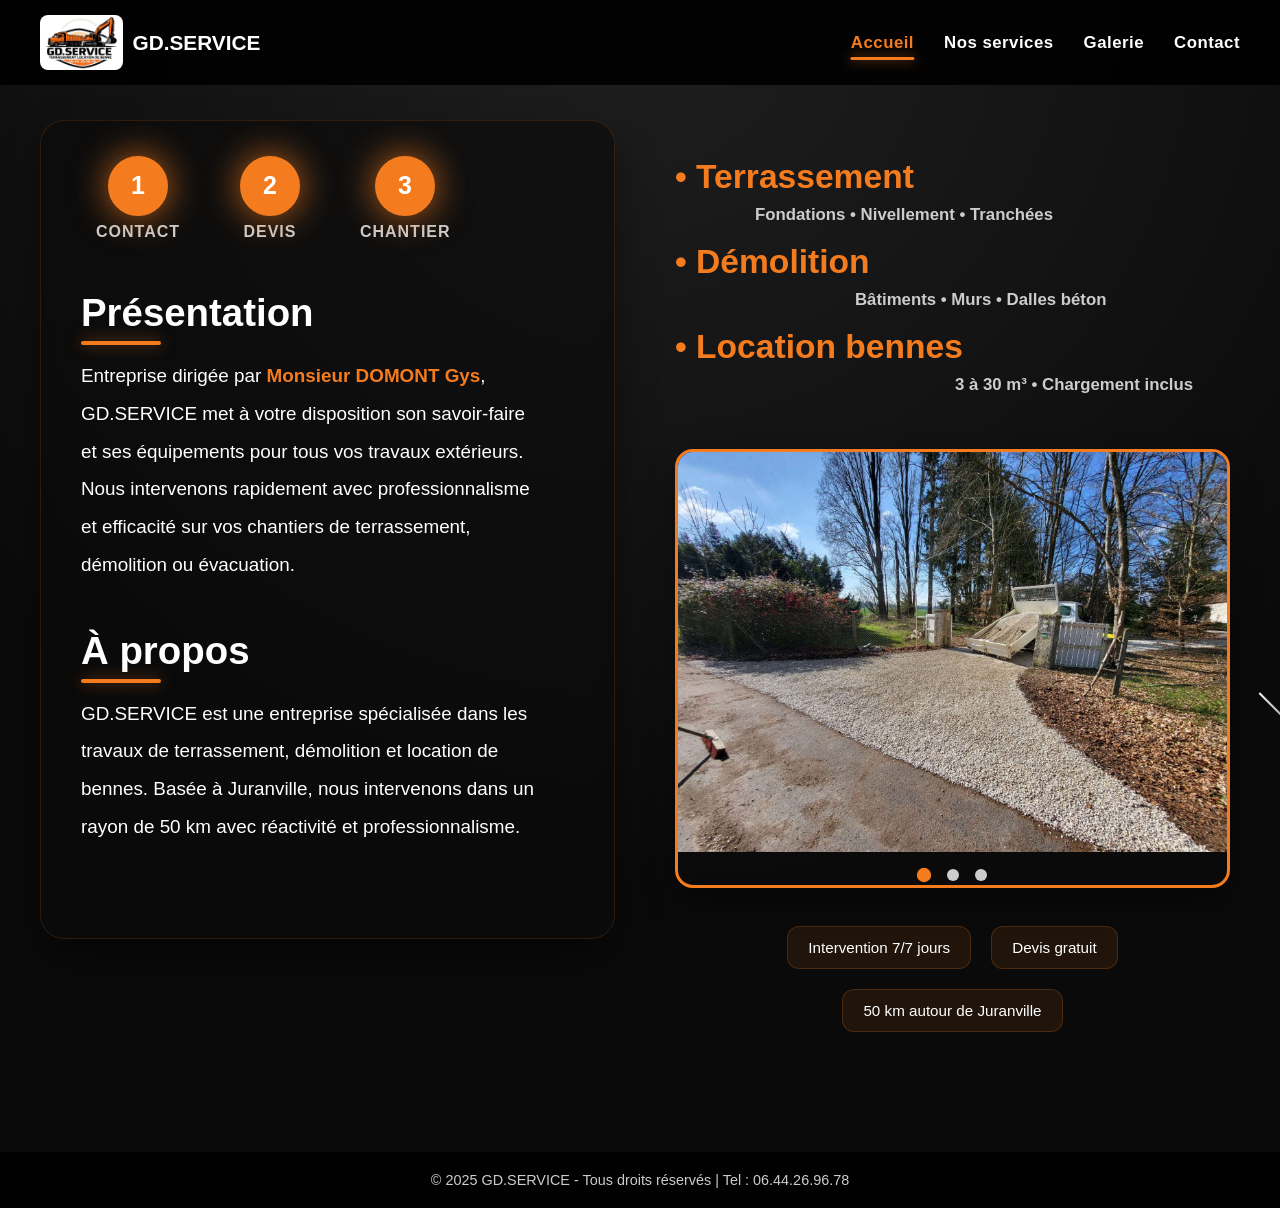
==== commit c1baf944: "modif modal & css" ====
--- a/index.html
+++ b/index.html
@@ -115,26 +115,30 @@
   </section>
 
   <!-- MODAL CONTACT -->
-  <div id="contactModal" class="modal">
-    <div class="modal-content">
-      <span class="close">×</span>
-      <h2>Contactez-nous</h2>
-      <form>
-        <label>Nom :</label>
-        <input type="text" placeholder="Votre nom" required>
-        <label>Email :</label>
-        <input type="email" placeholder="Votre email" required>
-        <label>Message :</label>
-        <textarea placeholder="Votre message..." required></textarea>
+ <div id="contactModal" class="modal">
+  <div class="modal-content">
+    <span class="close">×</span>
+    <h2>Contactez-nous</h2>
+    <form>
+      <label>Nom :</label>
+      <input type="text" placeholder="Votre Nom" required>
+      <label>Email :</label>
+      <input type="email" placeholder="Votre email" required>
+      <label>Message :</label>
+      <textarea placeholder="Votre message..." required></textarea>
+
+      <!-- BOUTON CENTRÉ DANS UN CONTENEUR -->
+      <div class="button-container">
         <button type="submit" id="sendMessage" class="btn">
-  <span class="btn-text">Envoyer le message</span>
-  <span class="success-text" style="display:none;">
-    Envoyé avec succès !
-  </span>
-</button>
-      </form>
-    </div>
+          <span class="btn-text">Envoyer le message</span>
+          <span class="success-text" style="display:none; opacity:0;">
+            Envoyé avec succès !
+          </span>
+        </button>
+      </div>
+    </form>
   </div>
+</div>
 
   <footer>
     <p>© 2025 GD.SERVICE - Tous droits réservés | Tel : 06.44.26.96.78</p>
--- a/style.css
+++ b/style.css
@@ -1,16 +1,3 @@
-/* ====================================
-   GD.SERVICE - STYLE.CSS FINAL DÉFINITIF
-   100% responsive • 320px → 4K • 11 novembre 2025
-   Pour @CodeurEnCarton (Pays-Bas) avec amour ❤️
-   ==================================== */
-
-:root {
-  --orange: #f47c1f;
-  --noir: #0a0a0a;
-  --blanc: #fff;
-  --gris: #ccc;
-}
-
 /* ============== RESET & BASE ============== */
 *,
 *::before,
@@ -19,6 +6,14 @@
   padding: 0;
   box-sizing: border-box;
 }
+
+:root {
+  --orange: #f47c1f;
+  --noir: #0a0a0a;
+  --blanc: #fff;
+  --gris: #ccc;
+}
+
 
 body {
   background-color: var(--noir);
@@ -627,6 +622,7 @@
 .ba-dot.active, .ba-dot:hover { background: var(--orange); transform: scale(1.3); }
 
 /* Modal & Footer */
+/* === MODALE (inchangé) === */
 .modal {
   display: none;
   position: fixed;
@@ -642,9 +638,7 @@
   transition: opacity 0.4s ease;
 }
 
-.modal.active {
-  opacity: 1;
-}
+.modal.active { opacity: 1; }
 
 .modal-content {
   background: linear-gradient(135deg, #111 0%, #1a1a1a 100%);
@@ -676,21 +670,9 @@
   animation: rotate 8s linear infinite;
 }
 
-.modal-content h2 {
-  font-size: 2.2rem;
-  color: var(--orange);
-  margin-bottom: 12px;
-  text-shadow: 0 0 20px rgba(244,124,31,0.6);
-}
-
-.modal-content p {
-  color: var(--gris);
-  margin-bottom: 25px;
-  font-size: 1rem;
-}
-
-.modal-content input,
-.modal-content textarea {
+/* === INPUTS & TEXTAREA === */
+#contactModal input,
+#contactModal textarea {
   width: 100%;
   margin: 12px 0;
   padding: 16px 20px;
@@ -702,61 +684,127 @@
   transition: all 0.3s ease;
   -webkit-backdrop-filter: blur(5px);
   backdrop-filter: blur(5px);
-}
-
-.modal-content input:focus,
-.modal-content textarea:focus {
+  box-sizing: border-box;
+}
+
+#contactModal input:focus,
+#contactModal textarea:focus {
   outline: none;
   border-color: var(--orange);
   box-shadow: 0 0 20px rgba(244,124,31,0.4);
   background: rgba(255,255,255,0.1);
 }
 
-.modal-content textarea {
+#contactModal textarea {
   height: 120px;
   resize: none;
 }
 
-.modal-content button,
-.modal-content .btn {
+/* === BOUTON CENTRÉ DANS LA MODALE === */
+.button-container {
+  display: flex;
+  justify-content: center;
+  margin-top: 20px;
+}
+
+/* === BOUTON PRINCIPAL (NOTRE VERSION PRO) === */
+#sendMessage {
+  display: flex;
+  align-items: center;
+  justify-content: center;
+  gap: 10px;
+  padding: 16px 40px;
+  min-height: 56px;
   background: var(--orange);
   color: white;
-  padding: 16px 40px;
+  font-weight: bold;
+  font-size: 1.1rem;
   border: none;
   border-radius: 50px;
-  font-weight: bold;
-  font-size: 1.1rem;
   cursor: pointer;
-  margin-top: 15px;
   transition: all 0.4s ease;
   box-shadow: 0 8px 25px rgba(244,124,31,0.4);
   position: relative;
   overflow: hidden;
-}
-
-.modal-content button:hover,
-.modal-content .btn:hover {
+  width: auto;
+  min-width: 220px;
+}
+
+#sendMessage:hover:not(:disabled) {
   transform: translateY(-4px);
   box-shadow: 0 15px 35px rgba(244,124,31,0.6);
   background: #ff8c2a;
 }
 
-.modal-content button::before {
-  content: '';
+#sendMessage:disabled {
+  opacity: 0.7;
+  cursor: not-allowed;
+  transform: none;
+}
+
+/* === ÉLÉMENTS DANS LE BOUTON (texte, loader, succès) === */
+#sendMessage .btn-text,
+#sendMessage .success-text,
+#sendMessage .btn-loader {
   position: absolute;
-  top: 50%; left: 50%;
-  width: 0; height: 0;
-  background: rgba(255,255,255,0.3);
-  border-radius: 50%;
-  transform: translate(-50%,-50%);
-  transition: width 0.6s, height 0.6s;
-}
-
-.modal-content button:active::before {
-  width: 300px;
-  height: 300px;
-}
-
+  left: 0;
+  top: 0;
+  width: 100%;
+  height: 100%;
+  display: flex;
+  align-items: center;
+  justify-content: center;
+  gap: 8px;
+  transition: opacity 0.3s ease;
+}
+
+#sendMessage .btn-text {
+  opacity: 1;
+}
+
+#sendMessage .success-text,
+#sendMessage .btn-loader {
+  opacity: 0;
+}
+
+#sendMessage .btn-loader svg {
+  width: 20px;
+  height: 20px;
+  animation: spin 1s linear infinite;
+}
+
+/* === ÉTAT SUCCÈS === */
+#sendMessage.success {
+  background: #fff !important;
+  color: #ff8c2a !important;
+  box-shadow: 0 0 30px #ff8c2a !important;
+}
+
+#sendMessage.success .btn-text {
+  opacity: 0;
+}
+
+#sendMessage.success .success-text {
+  opacity: 1;
+}
+
+/* === ANIMATION LOADER === */
+@keyframes spin {
+  to { transform: rotate(360deg); }
+}
+
+/* === ERREURS === */
+.error-msg {
+  color: #e74c3c;
+  font-size: 12px;
+  margin-top: 4px;
+  animation: fadeIn 0.3s ease;
+}
+
+@keyframes fadeIn {
+  from { opacity: 0; transform: translateY(-4px); }
+  to { opacity: 1; transform: translateY(0); }
+}
 .close {
   position: absolute;
   top: 15px;
@@ -779,7 +827,6 @@
   background: rgba(244,124,31,0.2);
   transform: rotate(90deg);
 }
-
 footer {
   background: rgba(0,0,0,.9);
   color: var(--gris);
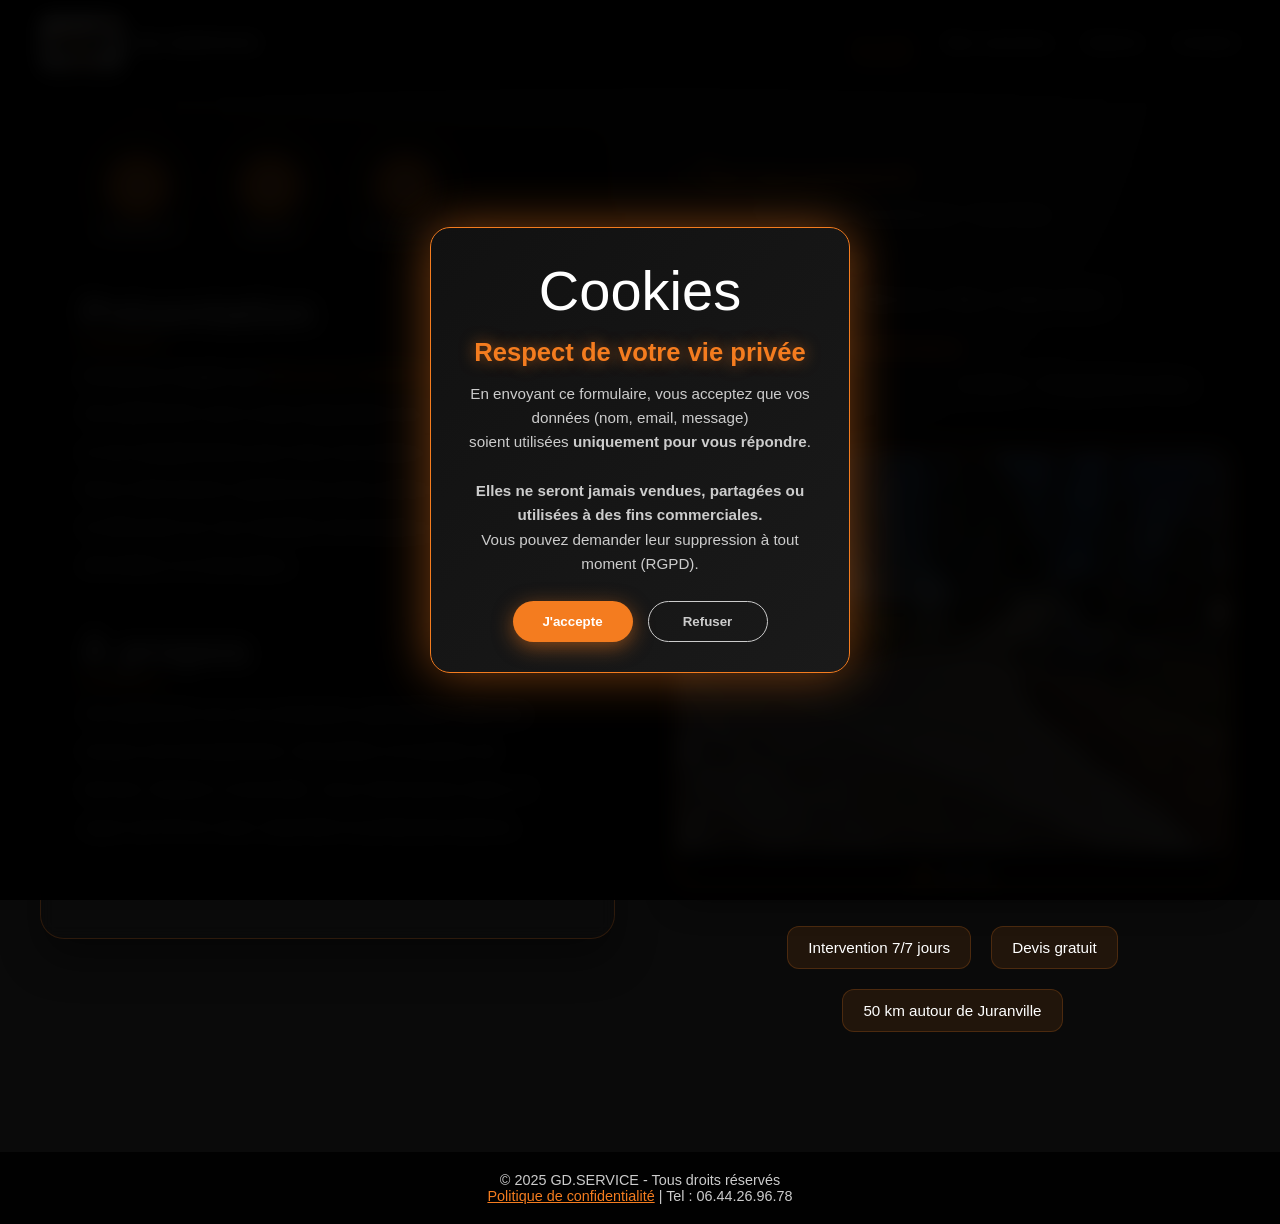
==== commit 76d75172: "cookies + css" ====
--- a/index.html
+++ b/index.html
@@ -126,6 +126,17 @@
       <input type="email" placeholder="Votre email" required>
       <label>Message :</label>
       <textarea placeholder="Votre message..." required></textarea>
+      <!-- DANS #contactModal .modal-content -->
+      <div class="contact-alternative">
+        <p style="margin: 20px 0 10px; font-size: 0.95rem; color: var(--gris);">
+          Ou contactez-nous directement au :
+        </p>
+        <p style="font-size: 1.3rem; font-weight: bold; color: var(--orange); margin: 0;">
+          <a href="tel:0644269678" style="color: var(--orange); text-decoration: none;">
+            06 44 26 96 78
+          </a>
+        </p>
+      </div>
 
       <!-- BOUTON CENTRÉ DANS UN CONTENEUR -->
       <div class="button-container">
@@ -141,9 +152,91 @@
 </div>
 
   <footer>
-    <p>© 2025 GD.SERVICE - Tous droits réservés | Tel : 06.44.26.96.78</p>
+    <p>© 2025 GD.SERVICE - Tous droits réservés<br>
+      <a href="#" id="openPrivacyPolicy" style="color: var(--orange); text-decoration: underline;">Politique de confidentialité</a>
+      | Tel : 06.44.26.96.78</p>
   </footer>
 
   <script src="script.js"></script>
+
+  <!-- POPUP RGPD -->
+<div id="rgpdModal" class="rgpd-modal">
+  <div class="rgpd-content">
+    <div class="rgpd-icon">Cookies</div>
+    <h3>Respect de votre vie privée</h3>
+   <p>
+  En envoyant ce formulaire, vous acceptez que vos données (nom, email, message)<br>
+  soient utilisées <strong>uniquement pour vous répondre</strong>.<br><br>
+  <strong>Elles ne seront jamais vendues, partagées ou utilisées à des fins commerciales.</strong><br>
+  Vous pouvez demander leur suppression à tout moment (RGPD).
+</p>
+    <div class="rgpd-buttons">
+      <button id="acceptRgpd" class="btn-rgpd accept">J'accepte</button>
+      <button id="refuseRgpd" class="btn-rgpd refuse">Refuser</button>
+    </div>
+  </div>
+</div>
+<!-- POPUP REFUS RGPD -->
+<div id="refuseModal" class="rgpd-modal">
+  <div class="rgpd-content">
+    <div class="rgpd-icon">Attention</div>
+    <p>
+  Vous avez refusé le traitement de vos données personnelles.<br><br>
+  <strong>Pour envoyer un message, vous devez accepter.</strong><br>
+  Nous utilisons uniquement vos données pour vous répondre.<br>
+  <strong>Elles ne seront jamais vendues ni transmises à des tiers.</strong>
+</p>
+    <div class="rgpd-buttons">
+      <button id="reopenRgpd" class="btn-rgpd accept">Revenir & accepter</button>
+      <button id="closeRefuse" class="btn-rgpd refuse">Fermer</button>
+    </div>
+  </div>
+</div>
+<!-- POPUP POLITIQUE DE CONFIDENTIALITÉ -->
+<div id="privacyModal" class="rgpd-modal">
+  <div class="rgpd-content" style="max-height: 80vh; overflow-y: auto; padding-right: 10px;">
+    <div class="rgpd-icon">Document</div>
+    <h3>Politique de Confidentialité</h3>
+    <div style="text-align: left; font-size: 0.9rem; line-height: 1.7; color: var(--gris);">
+      <p><strong>Dernière mise à jour : 14 novembre 2025</strong></p>
+
+      <h4>1. Collecte des données</h4>
+      <p>
+        Nous collectons uniquement les données que vous nous fournissez via le formulaire de contact :
+        <strong>nom, adresse email, message</strong>.
+      </p>
+
+      <h4>2. Utilisation des données</h4>
+      <p>
+        Ces données sont utilisées <strong>exclusivement pour vous répondre</strong>.<br>
+        <strong>Aucune donnée n’est vendue, partagée ou utilisée à des fins commerciales.</strong>
+      </p>
+
+      <h4>3. Durée de conservation</h4>
+      <p>
+        Vos données sont supprimées dès que la conversation est terminée (max. 30 jours).
+      </p>
+
+      <h4>4. Vos droits (RGPD)</h4>
+      <p>
+        Vous pouvez à tout moment :<br>
+        • Demander l’accès à vos données<br>
+        • Demander leur suppression<br>
+        • Vous opposer au traitement
+      </p>
+      <p>Contact : <a href="mailto:contact@gd-service.fr" style="color: var(--orange);">contact@gd-service.fr</a></p>
+
+      <h4>5. Cookies</h4>
+      <p>
+        Un cookie technique (<code>rgpd_accepted</code>) est utilisé pour mémoriser votre choix.<br>
+        Durée : 1 an. Aucun tracking.
+      </p>
+    </div>
+
+    <div class="rgpd-buttons" style="margin-top: 20px;">
+      <button id="closePrivacy" class="btn-rgpd accept">Fermer</button>
+    </div>
+  </div>
+</div>
 </body>
 </html>
--- a/style.css
+++ b/style.css
@@ -639,6 +639,9 @@
 }
 
 .modal.active { opacity: 1; }
+.modal-content h2 {
+  margin-bottom: 15px;
+}
 
 .modal-content {
   background: linear-gradient(135deg, #111 0%, #1a1a1a 100%);
@@ -834,7 +837,136 @@
   padding: 20px;
   font-size: .9rem;
 }
-
+/* === POPUP RGPD === */
+.rgpd-modal {
+  display: none;
+  position: fixed;
+  z-index: 3000;
+  left: 0; top: 0;
+  width: 100%; height: 100%;
+  background-color: rgba(0,0,0,0.95);
+  -webkit-backdrop-filter: blur(10px);
+  backdrop-filter: blur(10px);
+  align-items: center;
+  justify-content: center;
+  opacity: 0;
+  transition: opacity 0.4s ease;
+}
+
+.rgpd-modal.active {
+  display: flex;
+  opacity: 1;
+}
+
+.rgpd-content {
+  background: linear-gradient(135deg, #111 0%, #1a1a1a 100%);
+  padding: 30px 25px;
+  border-radius: 20px;
+  max-width: 420px;
+  width: 90%;
+  text-align: center;
+  color: var(--blanc);
+  border: 1.5px solid var(--orange);
+  box-shadow: 0 0 50px rgba(244,124,31,0.5);
+  position: relative;
+  animation: modalPop 0.6s cubic-bezier(0.175, 0.885, 0.32, 1.2);
+}
+
+.rgpd-icon {
+  font-size: 3.5rem;
+  margin-bottom: 15px;
+}
+
+.rgpd-content h3 {
+  color: var(--orange);
+  font-size: 1.6rem;
+  margin-bottom: 15px;
+  text-shadow: 0 0 15px rgba(244,124,31,0.6);
+}
+
+.rgpd-content p {
+  font-size: 0.95rem;
+  line-height: 1.6;
+  color: var(--gris);
+  margin-bottom: 25px;
+}
+
+.rgpd-buttons {
+  display: flex;
+  gap: 15px;
+  justify-content: center;
+  flex-wrap: wrap;
+}
+
+.btn-rgpd {
+  padding: 12px 24px;
+  border: none;
+  border-radius: 50px;
+  font-weight: bold;
+  cursor: pointer;
+  transition: all 0.3s ease;
+  min-width: 120px;
+}
+
+.btn-rgpd.accept {
+  background: var(--orange);
+  color: white;
+  box-shadow: 0 5px 20px rgba(244,124,31,0.5);
+}
+
+.btn-rgpd.accept:hover {
+  transform: translateY(-3px);
+  background: #ff8c2a;
+}
+
+.btn-rgpd.refuse {
+  background: transparent;
+  color: var(--gris);
+  border: 1.5px solid var(--gris);
+}
+
+.btn-rgpd.refuse:hover {
+  color: var(--orange);
+  border-color: var(--orange);
+}
+/* === BARRE DE DÉFILEMENT PERSONNALISÉE === */
+/* Pour WebKit (Chrome, Safari, Edge) */
+.rgpd-content::-webkit-scrollbar {
+  width: 8px;
+}
+
+.rgpd-content::-webkit-scrollbar-track {
+  background: rgba(30, 30, 30, 0.8);
+  border-radius: 10px;
+  box-shadow: inset 0 0 6px rgba(0, 0, 0, 0.3);
+}
+
+.rgpd-content::-webkit-scrollbar-thumb {
+  background: linear-gradient(135deg, var(--orange), #ff9a3d);
+  border-radius: 10px;
+  box-shadow: 
+    0 0 12px rgba(244, 124, 31, 0.6),
+    0 0 20px rgba(244, 124, 31, 0.4);
+  animation: pulse 2s infinite alternate;
+}
+
+@keyframes pulse {
+  from { box-shadow: 0 0 12px rgba(244, 124, 31, 0.6), 0 0 20px rgba(244, 124, 31, 0.4); }
+  to { box-shadow: 0 0 18px rgba(244, 124, 31, 0.9), 0 0 30px rgba(244, 124, 31, 0.7); }
+}
+
+.rgpd-content::-webkit-scrollbar-thumb:hover {
+  background: #ff8c2a;
+  box-shadow: 
+    0 0 15px rgba(244, 124, 31, 0.8),
+    0 0 25px rgba(244, 124, 31, 0.6);
+}
+
+/* === POUR FIREFOX === */
+.rgpd-content {
+  scrollbar-width: thin;
+  scrollbar-color: var(--orange) #1a1a1a;
+}
 /* ====================================
    RESPONSIVE - 100% FIXÉ
    ==================================== */
